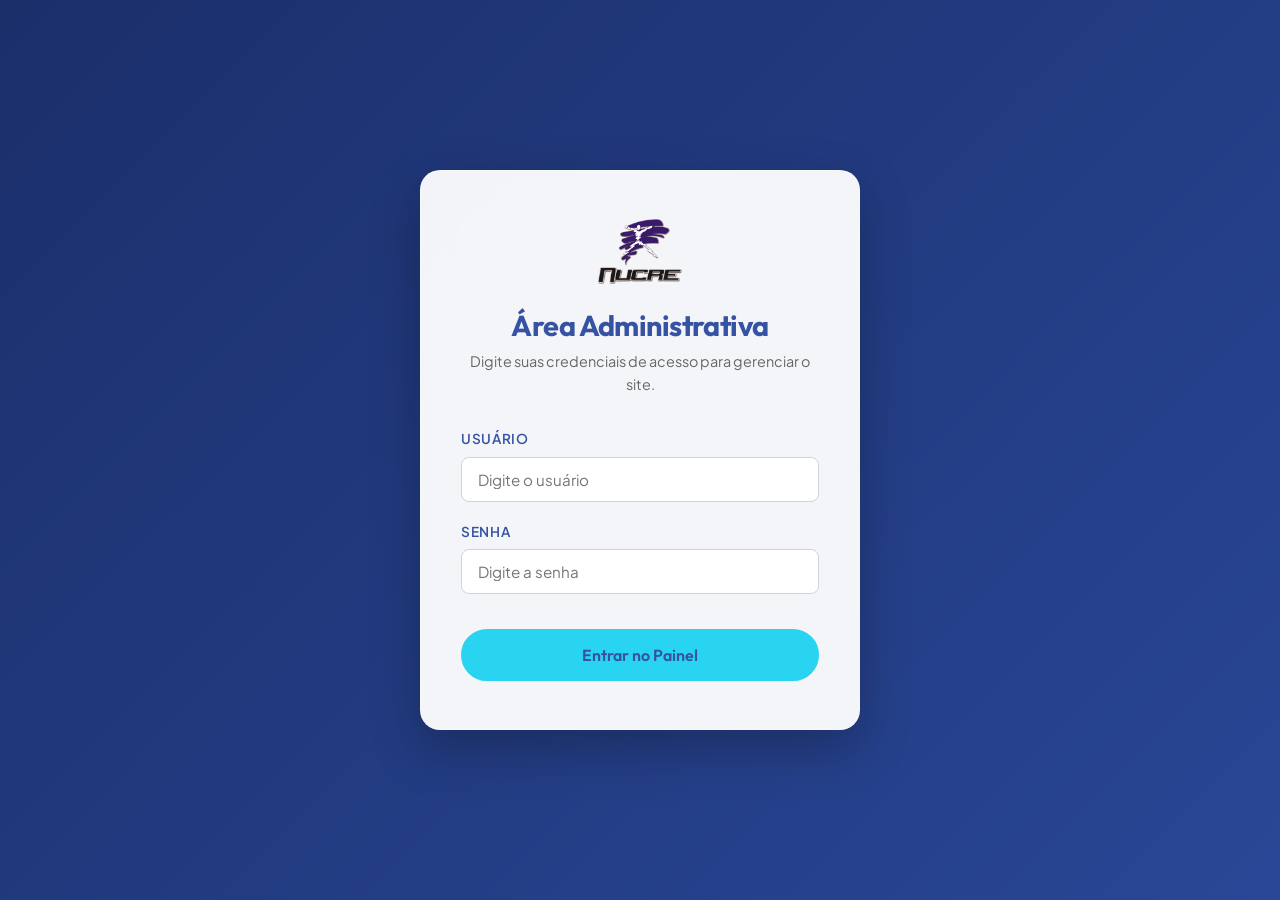
==== admin.html @ 92815110 "feat: implement admin CMS dashboard and refine hero and feature section layouts" ====
<!DOCTYPE html>
<html lang="pt-BR">
<head>
    <meta charset="UTF-8">
    <meta name="viewport" content="width=device-width, initial-scale=1.0">
    <title>Painel Administrativo Pro | Nucre CMS</title>
    <link rel="preconnect" href="https://fonts.googleapis.com">
    <link rel="preconnect" href="https://fonts.gstatic.com" crossorigin>
    <link href="https://fonts.googleapis.com/css2?family=Outfit:wght@300;400;500;600;700&family=Plus+Jakarta+Sans:ital,wght@0,300;0,400;0,500;0,600;1,400&display=swap" rel="stylesheet">
    <link rel="stylesheet" href="main.css">
</head>
<body class="admin-body">

    <!-- Tela de Login -->
    <div id="admin-login-screen" class="admin-login-wrapper">
        <div class="admin-login-card">
            <div class="admin-login-logo">
                <img src="assets/img/logo-nucre.png" alt="Nucre Fisioterapia">
            </div>
            <h2>Área Administrativa</h2>
            <p class="admin-login-sub">Digite suas credenciais de acesso para gerenciar o site.</p>
            
            <div id="login-error" class="admin-alert admin-alert-danger" style="display: none;">
                Usuário ou senha incorretos!
            </div>

            <form id="login-form">
                <div class="admin-form-group">
                    <label for="admin-user">Usuário</label>
                    <input type="text" id="admin-user" placeholder="Digite o usuário" required autocomplete="username">
                </div>
                <div class="admin-form-group">
                    <label for="admin-pass">Senha</label>
                    <input type="password" id="admin-pass" placeholder="Digite a senha" required autocomplete="current-password">
                </div>
                <button type="submit" class="btn btn-primary" style="width: 100%; padding: 14px; font-size: 1rem; margin-top: 1rem;">Entrar no Painel</button>
            </form>
        </div>
    </div>

    <!-- Painel Dashboard Admin Pro -->
    <div id="admin-dashboard-screen" class="admin-dashboard-wrapper" style="display: none;">
        
        <header class="admin-navbar">
            <div class="container admin-nav-container">
                <div class="admin-brand">
                    <img src="assets/img/logo-nucre.png" alt="Nucre CMS">
                    <span>Nucre CMS Pro</span>
                </div>

                <div class="admin-search-box">
                    <input type="text" id="admin-search-input" placeholder="🔍 Buscar campo (ex: Hero, Elton, WhatsApp)...">
                </div>

                <div class="admin-actions">
                    <button id="btn-toggle-preview" type="button" class="btn btn-outline" style="padding: 8px 16px; font-size: 0.85rem; border-color: var(--accent-cyan); color: var(--primary-blue);">👁️ Prévia ao Vivo</button>
                    <button id="btn-export-json" type="button" class="btn btn-outline" style="padding: 8px 16px; font-size: 0.85rem;" title="Baixar backup em arquivo JSON">📥 Backup JSON</button>
                    <label for="input-import-json" class="btn btn-outline" style="padding: 8px 16px; font-size: 0.85rem; cursor: pointer;" title="Restaurar backup de um arquivo JSON">📤 Carregar JSON</label>
                    <input type="file" id="input-import-json" accept=".json" style="display: none;">
                    <button id="btn-reset-default" type="button" class="btn btn-outline" style="padding: 8px 16px; font-size: 0.85rem; border-color: #ef4444; color: #ef4444;">Restaurar Padrão</button>
                    <button id="btn-logout" type="button" class="btn btn-primary" style="padding: 8px 16px; font-size: 0.85rem; background-color: var(--primary-blue); border-color: var(--primary-blue); color: white;">Sair</button>
                </div>
            </div>
        </header>

        <main class="container admin-main-content">
            
            <div class="admin-header-title">
                <div style="display: flex; justify-content: space-between; align-items: flex-end; flex-wrap: wrap; gap: 1rem;">
                    <div>
                        <h1>Gerenciador de Conteúdos Nucre</h1>
                        <p>Edite os textos, envie fotos do seu computador e visualize as alterações em tempo real.</p>
                    </div>
                    <div id="unsaved-badge" class="admin-unsaved-badge" style="display: none;">
                        ⚠️ <span>0</span> alterações pendentes de salvamento
                    </div>
                </div>
            </div>

            <!-- Abas por Página -->
            <div class="admin-tabs">
                <button type="button" class="admin-tab-btn active" data-tab="tab-home">Início (index.html)</button>
                <button type="button" class="admin-tab-btn" data-tab="tab-clinica">Nossa Clínica</button>
                <button type="button" class="admin-tab-btn" data-tab="tab-servicos">Serviços</button>
                <button type="button" class="admin-tab-btn" data-tab="tab-equipe">Equipe Nucre</button>
                <button type="button" class="admin-tab-btn" data-tab="tab-contato">Contato</button>
            </div>

            <!-- Split Layout: Formulários + Live Preview Panel -->
            <div class="admin-split-layout">
                
                <!-- Coluna de Edição -->
                <div class="admin-editor-col">
                    
                    <form id="cms-form">
                        
                        <!-- ABA 1: Início -->
                        <div id="tab-home" class="admin-tab-content active">
                            
                            <div class="admin-section-box">
                                <h3>Hero / Capa da Página Inicial</h3>
                                <div class="admin-form-group">
                                    <label>Título Principal (H1)</label>
                                    <input type="text" name="home_hero_title" data-path="home.hero.title">
                                    <span class="char-counter">0 caracteres</span>
                                </div>
                                <div class="admin-form-group">
                                    <label>Subtítulo em Destaque</label>
                                    <input type="text" name="home_hero_subtitle" data-path="home.hero.subtitle">
                                    <span class="char-counter">0 caracteres</span>
                                </div>
                                <div class="admin-form-group">
                                    <label>Texto Descritivo do Hero</label>
                                    <textarea name="home_hero_text" rows="3" data-path="home.hero.text"></textarea>
                                    <span class="char-counter">0 caracteres</span>
                                </div>
                                <div class="admin-form-row">
                                    <div class="admin-form-group">
                                        <label>Imagem 1 do Carrossel</label>
                                        <div class="admin-img-uploader-box">
                                            <input type="text" name="home_hero_img1" data-path="home.hero.img1" placeholder="URL ou envie arquivo">
                                            <input type="file" accept="image/*" class="admin-file-input" data-target="home_hero_img1">
                                            <div class="admin-img-preview-wrap"><img id="prev_home_hero_img1" src="" alt=""></div>
                                        </div>
                                    </div>
                                    <div class="admin-form-group">
                                        <label>Imagem 2 do Carrossel</label>
                                        <div class="admin-img-uploader-box">
                                            <input type="text" name="home_hero_img2" data-path="home.hero.img2" placeholder="URL ou envie arquivo">
                                            <input type="file" accept="image/*" class="admin-file-input" data-target="home_hero_img2">
                                            <div class="admin-img-preview-wrap"><img id="prev_home_hero_img2" src="" alt=""></div>
                                        </div>
                                    </div>
                                    <div class="admin-form-group">
                                        <label>Imagem 3 do Carrossel</label>
                                        <div class="admin-img-uploader-box">
                                            <input type="text" name="home_hero_img3" data-path="home.hero.img3" placeholder="URL ou envie arquivo">
                                            <input type="file" accept="image/*" class="admin-file-input" data-target="home_hero_img3">
                                            <div class="admin-img-preview-wrap"><img id="prev_home_hero_img3" src="" alt=""></div>
                                        </div>
                                    </div>
                                </div>
                            </div>

                            <div class="admin-section-box">
                                <h3>Nossos Pilares Sólidos (Diferenciais)</h3>
                                <div class="admin-form-group">
                                    <label>Título da Seção</label>
                                    <input type="text" name="home_pilares_title" data-path="home.pilares.title">
                                    <span class="char-counter">0 caracteres</span>
                                </div>
                                <div class="admin-form-group">
                                    <label>Subtítulo da Seção</label>
                                    <input type="text" name="home_pilares_subtitle" data-path="home.pilares.subtitle">
                                    <span class="char-counter">0 caracteres</span>
                                </div>

                                <div class="admin-pilar-card">
                                    <h4>Pilar 1</h4>
                                    <div class="admin-form-group">
                                        <label>Título do Pilar 1</label>
                                        <input type="text" name="home_pilar1_title" data-path="home.pilares.p1_title">
                                    </div>
                                    <div class="admin-form-group">
                                        <label>Descrição do Pilar 1</label>
                                        <textarea name="home_pilar1_text" rows="3" data-path="home.pilares.p1_text"></textarea>
                                    </div>
                                </div>

                                <div class="admin-pilar-card">
                                    <h4>Pilar 2</h4>
                                    <div class="admin-form-group">
                                        <label>Título do Pilar 2</label>
                                        <input type="text" name="home_pilar2_title" data-path="home.pilares.p2_title">
                                    </div>
                                    <div class="admin-form-group">
                                        <label>Descrição do Pilar 2</label>
                                        <textarea name="home_pilar2_text" rows="3" data-path="home.pilares.p2_text"></textarea>
                                    </div>
                                </div>

                                <div class="admin-pilar-card">
                                    <h4>Pilar 3</h4>
                                    <div class="admin-form-group">
                                        <label>Título do Pilar 3</label>
                                        <input type="text" name="home_pilar3_title" data-path="home.pilares.p3_title">
                                    </div>
                                    <div class="admin-form-group">
                                        <label>Descrição do Pilar 3</label>
                                        <textarea name="home_pilar3_text" rows="3" data-path="home.pilares.p3_text"></textarea>
                                    </div>
                                </div>
                            </div>

                            <div class="admin-section-box">
                                <h3>Depoimentos de Pacientes</h3>
                                <div class="admin-pilar-card">
                                    <h4>Depoimento 1</h4>
                                    <div class="admin-form-group"><label>Nome do Paciente</label><input type="text" data-path="home.feedbacks.f1_name"></div>
                                    <div class="admin-form-group"><label>Texto do Depoimento</label><textarea rows="3" data-path="home.feedbacks.f1_text"></textarea></div>
                                </div>
                                <div class="admin-pilar-card">
                                    <h4>Depoimento 2</h4>
                                    <div class="admin-form-group"><label>Nome do Paciente</label><input type="text" data-path="home.feedbacks.f2_name"></div>
                                    <div class="admin-form-group"><label>Texto do Depoimento</label><textarea rows="3" data-path="home.feedbacks.f2_text"></textarea></div>
                                </div>
                                <div class="admin-pilar-card">
                                    <h4>Depoimento 3</h4>
                                    <div class="admin-form-group"><label>Nome do Paciente</label><input type="text" data-path="home.feedbacks.f3_name"></div>
                                    <div class="admin-form-group"><label>Texto do Depoimento</label><textarea rows="3" data-path="home.feedbacks.f3_text"></textarea></div>
                                </div>
                            </div>

                            <div class="admin-section-box">
                                <h3>Estatísticas e Números da Clínica</h3>
                                <div class="admin-form-row">
                                    <div class="admin-form-group"><label>Número 1</label><input type="text" data-path="home.stats.s1_num"></div>
                                    <div class="admin-form-group"><label>Rótulo 1</label><input type="text" data-path="home.stats.s1_label"></div>
                                </div>
                                <div class="admin-form-row">
                                    <div class="admin-form-group"><label>Número 2</label><input type="text" data-path="home.stats.s2_num"></div>
                                    <div class="admin-form-group"><label>Rótulo 2</label><input type="text" data-path="home.stats.s2_label"></div>
                                </div>
                                <div class="admin-form-row">
                                    <div class="admin-form-group"><label>Número 3</label><input type="text" data-path="home.stats.s3_num"></div>
                                    <div class="admin-form-group"><label>Rótulo 3</label><input type="text" data-path="home.stats.s3_label"></div>
                                </div>
                                <div class="admin-form-row">
                                    <div class="admin-form-group"><label>Número 4</label><input type="text" data-path="home.stats.s4_num"></div>
                                    <div class="admin-form-group"><label>Rótulo 4</label><input type="text" data-path="home.stats.s4_label"></div>
                                </div>
                            </div>

                            <div class="admin-section-box">
                                <h3>Home Care (Atendimento Domiciliar)</h3>
                                <div class="admin-form-group">
                                    <label>Título da Seção</label>
                                    <input type="text" name="home_care_title" data-path="home.care.title">
                                </div>
                                <div class="admin-form-group">
                                    <label>Subtítulo</label>
                                    <input type="text" name="home_care_subtitle" data-path="home.care.subtitle">
                                </div>
                                <div class="admin-form-group">
                                    <label>Texto Informativo</label>
                                    <textarea name="home_care_text" rows="3" data-path="home.care.text"></textarea>
                                </div>
                                <div class="admin-form-group">
                                    <label>Imagem Lateral</label>
                                    <div class="admin-img-uploader-box">
                                        <input type="text" name="home_care_img" data-path="home.care.img" placeholder="URL ou envie foto">
                                        <input type="file" accept="image/*" class="admin-file-input" data-target="home_care_img">
                                        <div class="admin-img-preview-wrap"><img id="prev_home_care_img" src="" alt=""></div>
                                    </div>
                                </div>
                            </div>
                        </div>

                        <!-- ABA 2: Nossa Clínica -->
                        <div id="tab-clinica" class="admin-tab-content">
                            <div class="admin-section-box">
                                <h3>Capa Nossa Clínica</h3>
                                <div class="admin-form-group">
                                    <label>Título da Página (H1)</label>
                                    <input type="text" name="clinica_hero_title" data-path="clinica.hero.title">
                                </div>
                                <div class="admin-form-group">
                                    <label>Subtítulo</label>
                                    <input type="text" name="clinica_hero_subtitle" data-path="clinica.hero.subtitle">
                                </div>
                                <div class="admin-form-group">
                                    <label>Texto Institucional</label>
                                    <textarea name="clinica_hero_text" rows="4" data-path="clinica.hero.text"></textarea>
                                </div>
                                <div class="admin-form-group">
                                    <label>Imagem da Clínica</label>
                                    <div class="admin-img-uploader-box">
                                        <input type="text" name="clinica_hero_img" data-path="clinica.hero.img" placeholder="URL ou envie foto">
                                        <input type="file" accept="image/*" class="admin-file-input" data-target="clinica_hero_img">
                                        <div class="admin-img-preview-wrap"><img id="prev_clinica_hero_img" src="" alt=""></div>
                                    </div>
                                </div>
                            </div>

                            <div class="admin-section-box">
                                <h3>Estrutura e Histórico</h3>
                                <div class="admin-form-group">
                                    <label>Título da Seção</label>
                                    <input type="text" name="clinica_stats_title" data-path="clinica.stats.title">
                                </div>
                                <div class="admin-form-group">
                                    <label>Subtítulo / Slogan</label>
                                    <input type="text" name="clinica_stats_subtitle" data-path="clinica.stats.subtitle">
                                </div>
                            </div>
                        </div>

                        <!-- ABA 3: Serviços -->
                        <div id="tab-servicos" class="admin-tab-content">
                            <div class="admin-section-box">
                                <h3>Cards de Destaque da Página Inicial</h3>
                                
                                <div class="admin-pilar-card">
                                    <h4>1. Reabilitação de Lesões Esportivas (Card Destaque 1)</h4>
                                    <div class="admin-form-group">
                                        <label>Título do Card</label>
                                        <input type="text" name="srv_esp1_title" data-path="services.esp1.title">
                                    </div>
                                    <div class="admin-form-group">
                                        <label>Descrição Curta do Card</label>
                                        <textarea name="srv_esp1_desc" rows="3" data-path="services.esp1.desc"></textarea>
                                    </div>
                                    <div class="admin-form-group">
                                        <label>Imagem de Fundo</label>
                                        <div class="admin-img-uploader-box">
                                            <input type="text" name="srv_esp1_img" data-path="services.esp1.img" placeholder="URL ou envie foto">
                                            <input type="file" accept="image/*" class="admin-file-input" data-target="srv_esp1_img">
                                            <div class="admin-img-preview-wrap"><img id="prev_srv_esp1_img" src="" alt=""></div>
                                        </div>
                                    </div>
                                </div>

                                <div class="admin-pilar-card">
                                    <h4>2. Pós-Operatórios Complexos (Card Destaque 2)</h4>
                                    <div class="admin-form-group">
                                        <label>Título do Card</label>
                                        <input type="text" name="srv_esp2_title" data-path="services.esp2.title">
                                    </div>
                                    <div class="admin-form-group">
                                        <label>Descrição Curta do Card</label>
                                        <textarea name="srv_esp2_desc" rows="3" data-path="services.esp2.desc"></textarea>
                                    </div>
                                    <div class="admin-form-group">
                                        <label>Imagem de Fundo</label>
                                        <div class="admin-img-uploader-box">
                                            <input type="text" name="srv_esp2_img" data-path="services.esp2.img" placeholder="URL ou envie foto">
                                            <input type="file" accept="image/*" class="admin-file-input" data-target="srv_esp2_img">
                                            <div class="admin-img-preview-wrap"><img id="prev_srv_esp2_img" src="" alt=""></div>
                                        </div>
                                    </div>
                                </div>

                                <div class="admin-pilar-card">
                                    <h4>3. Longevidade e Qualidade de Vida (Card Destaque 3)</h4>
                                    <div class="admin-form-group">
                                        <label>Título do Card</label>
                                        <input type="text" name="srv_esp3_title" data-path="services.esp3.title">
                                    </div>
                                    <div class="admin-form-group">
                                        <label>Descrição Curta do Card</label>
                                        <textarea name="srv_esp3_desc" rows="3" data-path="services.esp3.desc"></textarea>
                                    </div>
                                    <div class="admin-form-group">
                                        <label>Imagem de Fundo</label>
                                        <div class="admin-img-uploader-box">
                                            <input type="text" name="srv_esp3_img" data-path="services.esp3.img" placeholder="URL ou envie foto">
                                            <input type="file" accept="image/*" class="admin-file-input" data-target="srv_esp3_img">
                                            <div class="admin-img-preview-wrap"><img id="prev_srv_esp3_img" src="" alt=""></div>
                                        </div>
                                    </div>
                                </div>
                            </div>

                            <div class="admin-section-box">
                                <h3>Edição Completa dos 16 Serviços e Modais Internos</h3>
                                <p style="font-size: 0.9rem; color: var(--text-gray); margin-bottom: 1.5rem;">Clique no serviço para expandir e editar os textos, imagem, 4 benefícios e perguntas frequentes (FAQs).</p>

                                <div class="admin-accordion">
                                    <!-- Servicio 1: Lesões Esportivas -->
                                    <details class="admin-acc-item">
                                        <summary>🏃 1. Reabilitação de Lesões Esportivas</summary>
                                        <div class="admin-acc-content">
                                            <div class="admin-form-group"><label>Título Completo</label><input type="text" data-path="servicesDetails.fisioterapia-esportiva.title"></div>
                                            <div class="admin-form-group"><label>Descrição Completa</label><textarea rows="4" data-path="servicesDetails.fisioterapia-esportiva.description"></textarea></div>
                                            <div class="admin-form-group"><label>Imagem do Serviço</label><input type="text" data-path="servicesDetails.fisioterapia-esportiva.image"></div>
                                            <div class="admin-form-group"><label>Benefício 1</label><input type="text" data-path="servicesDetails.fisioterapia-esportiva.benefits.0"></div>
                                            <div class="admin-form-group"><label>Benefício 2</label><input type="text" data-path="servicesDetails.fisioterapia-esportiva.benefits.1"></div>
                                            <div class="admin-form-group"><label>Benefício 3</label><input type="text" data-path="servicesDetails.fisioterapia-esportiva.benefits.2"></div>
                                            <div class="admin-form-group"><label>Benefício 4</label><input type="text" data-path="servicesDetails.fisioterapia-esportiva.benefits.3"></div>
                                            <div class="admin-form-group"><label>FAQ 1 - Pergunta</label><input type="text" data-path="servicesDetails.fisioterapia-esportiva.faqs.0.q"></div>
                                            <div class="admin-form-group"><label>FAQ 1 - Resposta</label><textarea rows="2" data-path="servicesDetails.fisioterapia-esportiva.faqs.0.a"></textarea></div>
                                        </div>
                                    </details>

                                    <!-- Servicio 2: Osteopatia -->
                                    <details class="admin-acc-item">
                                        <summary>🦴 2. Osteopatia</summary>
                                        <div class="admin-acc-content">
                                            <div class="admin-form-group"><label>Título Completo</label><input type="text" data-path="servicesDetails.osteopatia.title"></div>
                                            <div class="admin-form-group"><label>Descrição Completa</label><textarea rows="4" data-path="servicesDetails.osteopatia.description"></textarea></div>
                                            <div class="admin-form-group"><label>Imagem do Serviço</label><input type="text" data-path="servicesDetails.osteopatia.image"></div>
                                            <div class="admin-form-group"><label>Benefício 1</label><input type="text" data-path="servicesDetails.osteopatia.benefits.0"></div>
                                            <div class="admin-form-group"><label>Benefício 2</label><input type="text" data-path="servicesDetails.osteopatia.benefits.1"></div>
                                            <div class="admin-form-group"><label>Benefício 3</label><input type="text" data-path="servicesDetails.osteopatia.benefits.2"></div>
                                            <div class="admin-form-group"><label>Benefício 4</label><input type="text" data-path="servicesDetails.osteopatia.benefits.3"></div>
                                            <div class="admin-form-group"><label>FAQ 1 - Pergunta</label><input type="text" data-path="servicesDetails.osteopatia.faqs.0.q"></div>
                                            <div class="admin-form-group"><label>FAQ 1 - Resposta</label><textarea rows="2" data-path="servicesDetails.osteopatia.faqs.0.a"></textarea></div>
                                        </div>
                                    </details>

                                    <!-- Servicio 3: Dry Needling -->
                                    <details class="admin-acc-item">
                                        <summary>🪡 3. Dry Needling (Agulhamento a Seco)</summary>
                                        <div class="admin-acc-content">
                                            <div class="admin-form-group"><label>Título Completo</label><input type="text" data-path="servicesDetails.dry-needling.title"></div>
                                            <div class="admin-form-group"><label>Descrição Completa</label><textarea rows="4" data-path="servicesDetails.dry-needling.description"></textarea></div>
                                            <div class="admin-form-group"><label>Imagem do Serviço</label><input type="text" data-path="servicesDetails.dry-needling.image"></div>
                                        </div>
                                    </details>

                                    <!-- Servicio 4: Recovery -->
                                    <details class="admin-acc-item">
                                        <summary>🦵 4. Recovery com Botas Pneumáticas</summary>
                                        <div class="admin-acc-content">
                                            <div class="admin-form-group"><label>Título Completo</label><input type="text" data-path="servicesDetails.recovery.title"></div>
                                            <div class="admin-form-group"><label>Descrição Completa</label><textarea rows="4" data-path="servicesDetails.recovery.description"></textarea></div>
                                            <div class="admin-form-group"><label>Imagem do Serviço</label><input type="text" data-path="servicesDetails.recovery.image"></div>
                                        </div>
                                    </details>

                                    <!-- Servicio 5: Ozonioterapia -->
                                    <details class="admin-acc-item">
                                        <summary>💨 5. Ozonioterapia</summary>
                                        <div class="admin-acc-content">
                                            <div class="admin-form-group"><label>Título Completo</label><input type="text" data-path="servicesDetails.ozonioterapia.title"></div>
                                            <div class="admin-form-group"><label>Descrição Completa</label><textarea rows="4" data-path="servicesDetails.ozonioterapia.description"></textarea></div>
                                            <div class="admin-form-group"><label>Imagem do Serviço</label><input type="text" data-path="servicesDetails.ozonioterapia.image"></div>
                                        </div>
                                    </details>

                                    <!-- Servicio 6: Ventosaterapia -->
                                    <details class="admin-acc-item">
                                        <summary>🔴 6. Ventosaterapia</summary>
                                        <div class="admin-acc-content">
                                            <div class="admin-form-group"><label>Título Completo</label><input type="text" data-path="servicesDetails.ventosaterapia.title"></div>
                                            <div class="admin-form-group"><label>Descrição Completa</label><textarea rows="4" data-path="servicesDetails.ventosaterapia.description"></textarea></div>
                                        </div>
                                    </details>

                                    <!-- Servicio 7: Miofibrólise Percutânea -->
                                    <details class="admin-acc-item">
                                        <summary>🩺 7. Miofibrólise Percutânea</summary>
                                        <div class="admin-acc-content">
                                            <div class="admin-form-group"><label>Título Completo</label><input type="text" data-path="servicesDetails.miofibrolise-percutanea.title"></div>
                                            <div class="admin-form-group"><label>Descrição Completa</label><textarea rows="4" data-path="servicesDetails.miofibrolise-percutanea.description"></textarea></div>
                                        </div>
                                    </details>

                                    <!-- Servicio 8: Terapias Manuais -->
                                    <details class="admin-acc-item">
                                        <summary>🖐️ 8. Terapias Manuais</summary>
                                        <div class="admin-acc-content">
                                            <div class="admin-form-group"><label>Título Completo</label><input type="text" data-path="servicesDetails.terapias-manuais.title"></div>
                                            <div class="admin-form-group"><label>Descrição Completa</label><textarea rows="4" data-path="servicesDetails.terapias-manuais.description"></textarea></div>
                                        </div>
                                    </details>

                                    <!-- Servicio 9: Maitland -->
                                    <details class="admin-acc-item">
                                        <summary>📐 9. Método Maitland</summary>
                                        <div class="admin-acc-content">
                                            <div class="admin-form-group"><label>Título Completo</label><input type="text" data-path="servicesDetails.maitland.title"></div>
                                            <div class="admin-form-group"><label>Descrição Completa</label><textarea rows="4" data-path="servicesDetails.maitland.description"></textarea></div>
                                        </div>
                                    </details>

                                    <!-- Servicio 10: Mulligan -->
                                    <details class="admin-acc-item">
                                        <summary>⚙️ 10. Método Mulligan</summary>
                                        <div class="admin-acc-content">
                                            <div class="admin-form-group"><label>Título Completo</label><input type="text" data-path="servicesDetails.mulligan.title"></div>
                                            <div class="admin-form-group"><label>Descrição Completa</label><textarea rows="4" data-path="servicesDetails.mulligan.description"></textarea></div>
                                        </div>
                                    </details>

                                    <!-- Servicio 11: Kabat -->
                                    <details class="admin-acc-item">
                                        <summary>🧘 11. Método Kabat</summary>
                                        <div class="admin-acc-content">
                                            <div class="admin-form-group"><label>Título Completo</label><input type="text" data-path="servicesDetails.kabat.title"></div>
                                            <div class="admin-form-group"><label>Descrição Completa</label><textarea rows="4" data-path="servicesDetails.kabat.description"></textarea></div>
                                        </div>
                                    </details>

                                    <!-- Servicio 12: Liberações Miofasciais -->
                                    <details class="admin-acc-item">
                                        <summary>✨ 12. Liberações Miofasciais</summary>
                                        <div class="admin-acc-content">
                                            <div class="admin-form-group"><label>Título Completo</label><input type="text" data-path="servicesDetails.liberacoes-miofasciais.title"></div>
                                            <div class="admin-form-group"><label>Descrição Completa</label><textarea rows="4" data-path="servicesDetails.liberacoes-miofasciais.description"></textarea></div>
                                        </div>
                                    </details>
                                </div>
                            </div>
                        </div>

                        <!-- ABA 4: Equipe Nucre (5 Fisioterapeutas) -->
                        <div id="tab-equipe" class="admin-tab-content">
                            <div class="admin-section-box">
                                <h3>Cabeçalho da Seção de Equipe</h3>
                                <div class="admin-form-group">
                                    <label>Título da Seção</label>
                                    <input type="text" name="team_header_title" data-path="team.header.title">
                                </div>
                                <div class="admin-form-group">
                                    <label>Descrição da Seção</label>
                                    <textarea name="team_header_desc" rows="2" data-path="team.header.desc"></textarea>
                                </div>
                            </div>

                            <div class="admin-section-box">
                                <h3>Corpo Clínico</h3>

                                <div class="admin-pilar-card">
                                    <h4>1. Elton Pirani (Sócio Proprietário)</h4>
                                    <div class="admin-form-group">
                                        <label>Cargo / Qualificação</label>
                                        <input type="text" name="team_elton_role" data-path="team.elton.role">
                                    </div>
                                    <div class="admin-form-group">
                                        <label>Biografia</label>
                                        <textarea name="team_elton_bio" rows="3" data-path="team.elton.bio"></textarea>
                                    </div>
                                    <div class="admin-form-group">
                                        <label>Foto de Perfil</label>
                                        <div class="admin-img-uploader-box">
                                            <input type="text" name="team_elton_img" data-path="team.elton.img" placeholder="URL ou envie foto">
                                            <input type="file" accept="image/*" class="admin-file-input" data-target="team_elton_img">
                                            <div class="admin-img-preview-wrap"><img id="prev_team_elton_img" src="" alt=""></div>
                                        </div>
                                    </div>
                                </div>

                                <div class="admin-pilar-card">
                                    <h4>2. Ricardo Vinicius (Sócio Proprietário)</h4>
                                    <div class="admin-form-group">
                                        <label>Cargo / Qualificação</label>
                                        <input type="text" name="team_ricardo_role" data-path="team.ricardo.role">
                                    </div>
                                    <div class="admin-form-group">
                                        <label>Biografia</label>
                                        <textarea name="team_ricardo_bio" rows="3" data-path="team.ricardo.bio"></textarea>
                                    </div>
                                    <div class="admin-form-group">
                                        <label>Foto de Perfil</label>
                                        <div class="admin-img-uploader-box">
                                            <input type="text" name="team_ricardo_img" data-path="team.ricardo.img" placeholder="URL ou envie foto">
                                            <input type="file" accept="image/*" class="admin-file-input" data-target="team_ricardo_img">
                                            <div class="admin-img-preview-wrap"><img id="prev_team_ricardo_img" src="" alt=""></div>
                                        </div>
                                    </div>
                                </div>

                                <div class="admin-pilar-card">
                                    <h4>3. André Pantalena</h4>
                                    <div class="admin-form-group">
                                        <label>Cargo / Qualificação</label>
                                        <input type="text" name="team_andre_role" data-path="team.andre.role">
                                    </div>
                                    <div class="admin-form-group">
                                        <label>Biografia</label>
                                        <textarea name="team_andre_bio" rows="3" data-path="team.andre.bio"></textarea>
                                    </div>
                                    <div class="admin-form-group">
                                        <label>Foto de Perfil</label>
                                        <div class="admin-img-uploader-box">
                                            <input type="text" name="team_andre_img" data-path="team.andre.img" placeholder="URL ou envie foto">
                                            <input type="file" accept="image/*" class="admin-file-input" data-target="team_andre_img">
                                            <div class="admin-img-preview-wrap"><img id="prev_team_andre_img" src="" alt=""></div>
                                        </div>
                                    </div>
                                </div>

                                <div class="admin-pilar-card">
                                    <h4>4. Fábio Fernandes</h4>
                                    <div class="admin-form-group">
                                        <label>Cargo / Qualificação</label>
                                        <input type="text" name="team_fabio_role" data-path="team.fabio.role">
                                    </div>
                                    <div class="admin-form-group">
                                        <label>Biografia</label>
                                        <textarea name="team_fabio_bio" rows="3" data-path="team.fabio.bio"></textarea>
                                    </div>
                                    <div class="admin-form-group">
                                        <label>Foto de Perfil</label>
                                        <div class="admin-img-uploader-box">
                                            <input type="text" name="team_fabio_img" data-path="team.fabio.img" placeholder="URL ou envie foto">
                                            <input type="file" accept="image/*" class="admin-file-input" data-target="team_fabio_img">
                                            <div class="admin-img-preview-wrap"><img id="prev_team_fabio_img" src="" alt=""></div>
                                        </div>
                                    </div>
                                </div>

                                <div class="admin-pilar-card">
                                    <h4>5. Joice Santos</h4>
                                    <div class="admin-form-group">
                                        <label>Cargo / Qualificação</label>
                                        <input type="text" name="team_joice_role" data-path="team.joice.role">
                                    </div>
                                    <div class="admin-form-group">
                                        <label>Biografia</label>
                                        <textarea name="team_joice_bio" rows="3" data-path="team.joice.bio"></textarea>
                                    </div>
                                    <div class="admin-form-group">
                                        <label>Foto de Perfil</label>
                                        <div class="admin-img-uploader-box">
                                            <input type="text" name="team_joice_img" data-path="team.joice.img" placeholder="URL ou envie foto">
                                            <input type="file" accept="image/*" class="admin-file-input" data-target="team_joice_img">
                                            <div class="admin-img-preview-wrap"><img id="prev_team_joice_img" src="" alt=""></div>
                                        </div>
                                    </div>
                                </div>

                            </div>
                        </div>

                        <!-- ABA 5: Contato -->
                        <div id="tab-contato" class="admin-tab-content">
                            <div class="admin-section-box">
                                <h3>Informações de Contato</h3>
                                <div class="admin-form-group">
                                    <label>Título da Página de Contato</label>
                                    <input type="text" name="contact_title" data-path="contact.title">
                                </div>
                                <div class="admin-form-group">
                                    <label>Subtítulo da Página</label>
                                    <input type="text" name="contact_subtitle" data-path="contact.subtitle">
                                </div>
                                <div class="admin-form-group">
                                    <label>Link / Telefone do WhatsApp (ex: 5511973165620)</label>
                                    <input type="text" name="contact_whatsapp" data-path="contact.whatsapp">
                                </div>
                                <div class="admin-form-group">
                                    <label>Endereço Completo</label>
                                    <input type="text" name="contact_address" data-path="contact.address">
                                </div>
                                <div class="admin-form-group">
                                    <label>E-mail de Contato</label>
                                    <input type="email" name="contact_email" data-path="contact.email">
                                </div>
                                <div class="admin-form-group">
                                    <label>Telefone Fixo</label>
                                    <input type="text" name="contact_phone" data-path="contact.phone">
                                </div>
                            </div>
                        </div>

                        <!-- Barra Flutuante de Salvamento -->
                        <div class="admin-sticky-bar">
                            <div class="container admin-sticky-container">
                                <span id="save-status-text">Pronto para publicar? Clique em salvar.</span>
                                <button type="submit" class="btn btn-primary" style="padding: 12px 30px; font-size: 1rem;">💾 Salvar Alterações no Site</button>
                            </div>
                        </div>

                    </form>

                </div>

                <!-- Coluna de Live Preview (iFrame do Site Real) -->
                <div id="admin-preview-col" class="admin-preview-col">
                    <div class="admin-preview-card">
                        <div class="admin-preview-header">
                            <div class="admin-preview-controls">
                                <button type="button" class="admin-device-btn active" data-device="desktop">🖥️ Desktop</button>
                                <button type="button" class="admin-device-btn" data-device="mobile">📱 Mobile</button>
                            </div>
                            <div class="admin-preview-actions">
                                <a id="btn-open-live-page" href="index.html" target="_blank" class="admin-link-btn" title="Abrir página atual em uma nova aba">🔗 Abrir Página</a>
                            </div>
                        </div>
                        <div class="admin-iframe-wrapper desktop-view" id="iframe-wrapper">
                            <iframe id="cms-live-iframe" src="index.html" title="Prévia do Site ao Vivo"></iframe>
                        </div>
                    </div>
                </div>

            </div>

        </main>
    </div>

    <!-- Toast Notification -->
    <div id="admin-toast" class="admin-toast">Conteúdos atualizados com sucesso!</div>

    <script src="admin.js"></script>
</body>
</html>
---- main.css ----
/* =========================================
   Variáveis CSS e Reset
   ========================================= */
:root {
    --primary-blue: #3652a3;
    --accent-cyan: #29d4f0;
    --bg-light: #faf8f7;
    --text-dark: #1a1a1a;
    --text-gray: #666666;
    --text-light: #ffffff;
    
    --font-headings: 'Outfit', sans-serif;
    --font-body: 'Plus Jakarta Sans', sans-serif;

    --border-radius-lg: 60px;
    --border-radius-md: 20px;
    --border-radius-sm: 8px;
    
    /* Glassmorphism Variables */
    --glass-bg-light: rgba(255, 255, 255, 0.7);
    --glass-border-light: rgba(255, 255, 255, 0.5);
    --glass-bg-dark: rgba(255, 255, 255, 0.05);
    --glass-border-dark: rgba(255, 255, 255, 0.1);
    
    --transition: all 0.3s ease-in-out;
}

* {
    margin: 0;
    padding: 0;
    box-sizing: border-box;
}

body {
    font-family: var(--font-body);
    color: var(--text-dark);
    background-color: var(--bg-light); /* Fundo sutilmente escurecido para destacar o glass */
    line-height: 1.6;
    overflow-x: hidden;
    padding-top: 90px;
}

h1, h2, h3, h4 {
    font-family: var(--font-headings);
    color: var(--text-dark);
    line-height: 1.2;
    letter-spacing: -0.02em;
}

a {
    text-decoration: none;
    color: inherit;
    transition: var(--transition);
}

ul { list-style: none; }
img { max-width: 100%; display: block; object-fit: cover; }

.container {
    width: 100%;
    max-width: 1200px;
    margin: 0 auto;
    padding: 0 2rem;
}

/* =========================================
   Animações On-load (Apenas Hero)
   ========================================= */
@keyframes fadeInUp {
    from { opacity: 0; transform: translateY(40px); }
    to { opacity: 1; transform: translateY(0); }
}

.animate-up {
    animation: fadeInUp 0.8s cubic-bezier(0.2, 0.8, 0.2, 1) forwards;
    opacity: 0;
}

/* =========================================
   Animações On-scroll (Intersection Observer)
   ========================================= */
.reveal {
    opacity: 0;
    transform: translateY(40px);
    transition: all 0.8s cubic-bezier(0.2, 0.8, 0.2, 1);
}

.reveal.active {
    opacity: 1;
    transform: translateY(0);
}

.delay-1 { transition-delay: 0.15s; animation-delay: 0.15s; }
.delay-2 { transition-delay: 0.3s; animation-delay: 0.3s; }
.delay-3 { transition-delay: 0.45s; animation-delay: 0.45s; }

/* =========================================
   Header / Navbar (Liquid Glass)
   ========================================= */
.main-header {
    position: fixed;
    top: 0;
    left: 0;
    width: 100%;
    /* Glassmorphism */
    background-color: var(--glass-bg-light);
    backdrop-filter: blur(16px) saturate(180%);
    -webkit-backdrop-filter: blur(16px) saturate(180%);
    border-bottom: 1px solid var(--glass-border-light);
    box-shadow: 0 4px 30px rgba(0, 0, 0, 0.05);
    z-index: 1000;
    height: 90px;
    display: flex;
    align-items: center;
    transition: transform 0.3s ease-in-out, background-color 0.3s ease;
}

.main-header.header-hidden {
    transform: translateY(-100%);
}

.navbar {
    display: flex;
    justify-content: space-between;
    align-items: center;
    width: 100%;
}

.logo {
    font-family: var(--font-headings);
    font-size: 2rem;
    font-weight: 700;
    color: var(--text-dark);
    display: flex;
    align-items: center;
    gap: 5px;
}

.logo img {
    max-height: 70px;
    width: auto;
    object-fit: contain;
    transition: max-height 0.3s ease;
}

.logo span {
    color: var(--accent-cyan);
    font-size: 2.2rem;
    line-height: 1;
}

.nav-links {
    display: flex;
    gap: 2rem;
    align-items: center;
}

.nav-links a {
    font-weight: 500;
    font-size: 0.95rem;
    color: var(--text-dark);
}

.nav-links a:hover { color: var(--accent-cyan); }

/* Mobile Menu Toggle */
.mobile-menu-toggle {
    display: none;
    flex-direction: column;
    justify-content: space-between;
    width: 30px;
    height: 20px;
    background: transparent;
    border: none;
    cursor: pointer;
    z-index: 1001;
}

.mobile-menu-toggle span {
    width: 100%;
    height: 3px;
    background-color: var(--primary-blue);
    border-radius: 3px;
    transition: var(--transition);
}

/* Dropdown Menu */
.dropdown {
    position: relative;
}

.dropdown-menu {
    position: absolute;
    top: 100%;
    left: 50%;
    transform: translateX(-50%) translateY(15px);
    background-color: rgba(255, 255, 255, 0.95);
    backdrop-filter: blur(16px);
    min-width: 260px;
    box-shadow: 0 10px 40px rgba(0,0,0,0.1);
    border-radius: var(--border-radius-sm);
    padding: 1rem 0;
    opacity: 0;
    visibility: hidden;
    transition: var(--transition);
    z-index: 1000;
    display: flex;
    flex-direction: column;
}

.dropdown:hover .dropdown-menu {
    opacity: 1;
    visibility: visible;
    transform: translateX(-50%) translateY(0);
}

.dropdown-menu a {
    padding: 12px 1.5rem;
    display: block;
    font-size: 0.95rem;
}

.dropdown-menu a:hover {
    background-color: rgba(41, 212, 240, 0.1);
    color: var(--primary-blue);
}

/* =========================================
   Botões Modernos
   ========================================= */
.btn {
    display: inline-block;
    padding: 12px 28px;
    border-radius: 50px;
    font-family: var(--font-headings);
    font-weight: 600;
    font-size: 0.95rem;
    cursor: pointer;
    transition: var(--transition);
    text-align: center;
}

.btn-primary {
    background-color: var(--accent-cyan);
    color: var(--primary-blue);
    border: 2px solid var(--accent-cyan);
}

.btn-primary:hover {
    background-color: #1ebbd5;
    border-color: #1ebbd5;
    transform: translateY(-3px);
    box-shadow: 0 10px 20px rgba(41, 212, 240, 0.3);
    color: var(--primary-blue) !important;
}

.btn-outline {
    background-color: transparent;
    color: var(--accent-cyan);
    border: 2px solid var(--accent-cyan);
}

.btn-outline:hover {
    background-color: var(--accent-cyan);
    color: var(--primary-blue) !important;
    transform: translateY(-3px);
    box-shadow: 0 10px 20px rgba(41, 212, 240, 0.2);
}

.text-link {
    color: var(--text-dark);
    border-bottom: 1px solid var(--text-dark);
    padding-bottom: 2px;
    font-weight: 500;
}

.text-link:hover {
    color: var(--accent-cyan);
    border-color: var(--accent-cyan);
}

/* =========================================
   Seção: Hero
   ========================================= */
.hero {
    padding: 5rem 0;
    background-color: transparent;
}

.hero .container {
    display: flex;
    align-items: center;
    gap: 3.5rem;
}

.hero-content {
    flex: 1.1;
    max-width: 600px;
}

.hero-content h1 {
    font-size: 3.2rem;
    margin-bottom: 1.2rem;
}

.hero-content p {
    color: var(--text-gray);
    margin-bottom: 2rem;
    font-size: 1.05rem;
    max-width: 580px;
}

.hero-buttons { display: flex; gap: 1rem; }

.hero-image {
    flex: 0.9;
    border-radius: var(--border-radius-md);
    overflow: hidden;
    box-shadow: 0 15px 35px rgba(0,0,0,0.06);
    position: relative;
    height: 480px;
}

.hero-slides-wrapper {
    position: relative;
    width: 100%;
    height: 100%;
}

.hero-slide {
    position: absolute;
    top: 0;
    left: 0;
    width: 100%;
    height: 100%;
    opacity: 0;
    z-index: 1;
    transition: opacity 1s ease-in-out;
    object-fit: cover;
}

.hero-slide.active {
    opacity: 1;
    z-index: 2;
}

/* Pontinhos de navegação do slider */
.hero-slider-dots {
    position: absolute;
    bottom: 20px;
    left: 50%;
    transform: translateX(-50%);
    display: flex;
    gap: 8px;
    z-index: 10;
}

.hero-slider-dots .dot {
    width: 10px;
    height: 10px;
    border-radius: 50%;
    background-color: rgba(255, 255, 255, 0.4);
    border: 1px solid rgba(0, 0, 0, 0.1);
    cursor: pointer;
    transition: var(--transition);
}

.hero-slider-dots .dot:hover {
    background-color: rgba(255, 255, 255, 0.8);
}

.hero-slider-dots .dot.active {
    background-color: var(--accent-cyan);
    transform: scale(1.2);
    box-shadow: 0 0 10px rgba(41, 212, 240, 0.6);
}

/* =========================================
   Seção: Logos Strip
   ========================================= */
.logo-strip {
    background-color: var(--primary-blue);
    padding: 3rem 0;
    overflow: hidden;
}

.logo-strip .marquee-wrapper {
    --marquee-gap: 4rem;
}

.logo-marquee-group {
    align-items: center;
    animation-duration: 30s;
}

.logo-item {
    height: 50px;
    width: auto;
    opacity: 0.7;
    filter: grayscale(100%);
    transition: var(--transition);
    cursor: pointer;
    object-fit: contain;
}

.logo-item:hover {
    opacity: 1;
}

/* =========================================
   Seção: Features
   ========================================= */
.features { padding: 5rem 0; position: relative; }

/* Decoração de fundo sutil para realçar o glassmorphism */
.features::before {
    content: '';
    position: absolute;
    top: 20%;
    left: 10%;
    width: 300px;
    height: 300px;
    background: radial-gradient(circle, var(--accent-cyan) 0%, transparent 70%);
    border-radius: 50%;
    opacity: 0.15;
    z-index: -1;
}

.features-header {
    display: flex;
    justify-content: space-between;
    align-items: flex-end;
    margin-bottom: 3.5rem;
    gap: 3rem;
}

.features-header h2 { font-size: 2.3rem; max-width: 520px; flex: 1; }
.features-header p { max-width: 480px; color: var(--text-gray); flex: 1; }

.features-grid {
    display: grid;
    grid-template-columns: repeat(3, 1fr);
    gap: 2rem;
}

.feature-item {
    padding: 2rem 1.5rem;
    border-radius: var(--border-radius-sm);
    transition: var(--transition);
    /* Light Glassmorphism */
    background: rgba(255, 255, 255, 0.6);
    backdrop-filter: blur(10px);
    -webkit-backdrop-filter: blur(10px);
    border: 1px solid rgba(255, 255, 255, 0.8);
    box-shadow: 0 8px 32px 0 rgba(31, 38, 135, 0.05);
}

.feature-item:hover {
    transform: translateY(-10px);
    background: rgba(255, 255, 255, 0.9);
    box-shadow: 0 15px 35px rgba(0,0,0,0.08);
}

.feature-icon {
    color: var(--accent-cyan);
    font-size: 2rem;
    margin-bottom: 1rem;
}

.feature-item h3 {
    font-family: var(--font-body);
    font-weight: 600;
    font-size: 1.1rem;
    margin-bottom: 0.5rem;
}

.feature-item p { font-size: 0.9rem; color: var(--text-gray); }

/* =========================================
   Seção: Services (Dark + Glass)
   ========================================= */
.services {
    background-color: var(--primary-blue);
    color: var(--text-light);
    padding: 8rem 0;
    text-align: center;
    position: relative;
    overflow: hidden;
}

/* Efeito de luz ao fundo para o glassmorphism escuro funcionar bem */
.services::before {
    content: '';
    position: absolute;
    top: -50px;
    right: -50px;
    width: 400px;
    height: 400px;
    background: radial-gradient(circle, var(--accent-cyan) 0%, transparent 70%);
    border-radius: 50%;
    opacity: 0.2;
}

.services h2 {
    color: var(--text-light);
    font-size: 2.5rem;
    margin-bottom: 4rem;
}

.services-grid {
    display: grid;
    grid-template-columns: repeat(3, 1fr);
    gap: 2rem;
    text-align: left;
    margin-bottom: 3rem;
    position: relative;
    z-index: 2;
}

.service-card {
    position: relative;
    border-radius: var(--border-radius-md);
    transition: var(--transition);
    border: none;
    box-shadow: 0 4px 30px rgba(0, 0, 0, 0.1);
    overflow: hidden;
    min-height: 420px;
    display: flex;
    flex-direction: column;
    justify-content: flex-end;
    background-size: cover;
    background-position: center;
    text-align: left;
}

.service-card:hover {
    transform: translateY(-8px);
    box-shadow: 0 15px 35px rgba(0, 0, 0, 0.2);
}

.service-card-overlay {
    position: absolute;
    top: 0;
    left: 0;
    width: 100%;
    height: 100%;
    background: linear-gradient(to top, rgba(15, 23, 42, 0.95) 0%, rgba(15, 23, 42, 0.7) 50%, transparent 100%);
    z-index: 1;
}

.service-card-content {
    position: relative;
    z-index: 2;
    padding: 2.5rem;
}

.service-card h3 {
    color: var(--accent-cyan);
    font-family: var(--font-body);
    font-size: 1.4rem;
    font-weight: 600;
    margin-bottom: 0.8rem;
}

.service-card p {
    color: #e2e8f0;
    font-size: 0.95rem;
    margin-bottom: 0;
    line-height: 1.6;
    padding-right: 4.5rem; /* Evita que o texto sobreponha o botão redondo no canto */
}

/* Botão Redondo (Card Arrow) */
.card-arrow-btn {
    position: absolute;
    bottom: 2.5rem;
    right: 2.5rem;
    width: 50px;
    height: 50px;
    background-color: var(--accent-cyan);
    color: var(--primary-blue);
    border-radius: 50%;
    display: flex;
    align-items: center;
    justify-content: center;
    text-decoration: none;
    z-index: 3;
    transition: all 0.3s cubic-bezier(0.25, 1, 0.5, 1);
    box-shadow: 0 4px 15px rgba(0, 0, 0, 0.2);
}

.card-arrow-btn:hover {
    background-color: white;
    transform: scale(1.1) translateX(4px);
    box-shadow: 0 8px 25px rgba(255, 255, 255, 0.4);
}

.card-arrow-btn:active {
    transform: scale(0.95);
    box-shadow: 0 2px 10px rgba(255, 255, 255, 0.2);
}

.card-arrow-btn svg {
    width: 24px;
    height: 24px;
    transition: transform 0.3s ease;
}

.card-arrow-btn:hover svg {
    transform: translateX(3px);
}

/* =========================================
   Seção: Detalhes do Serviço (Interno)
   ========================================= */
.benefits-list {
    display: flex;
    flex-direction: column;
    gap: 1.2rem;
}

.benefits-list li {
    display: flex;
    align-items: center;
    gap: 1rem;
    font-size: 1.05rem;
    color: var(--text-dark);
    padding: 15px;
    background-color: var(--bg-light);
    border-radius: var(--border-radius-sm);
}

.benefits-list li::before {
    content: '✓';
    color: white;
    background-color: var(--accent-cyan);
    width: 24px;
    height: 24px;
    display: flex;
    align-items: center;
    justify-content: center;
    border-radius: 50%;
    font-size: 0.8rem;
    font-weight: bold;
    flex-shrink: 0;
}

.faq-item {
    border-bottom: 1px solid #eaeaea;
    padding: 1.5rem 0;
}

.faq-question {
    display: flex;
    justify-content: space-between;
    align-items: center;
    cursor: pointer;
    font-family: var(--font-headings);
    font-weight: 600;
    font-size: 1.15rem;
    color: var(--primary-blue);
    transition: var(--transition);
}

.faq-question:hover { color: var(--accent-cyan); }

.faq-icon {
    font-size: 1.5rem;
    color: var(--accent-cyan);
    font-weight: 300;
    transition: transform 0.3s ease;
}

.faq-answer {
    max-height: 0;
    overflow: hidden;
    transition: max-height 0.3s ease-out;
}

.faq-answer p {
    padding-top: 1rem;
    color: var(--text-gray);
    font-size: 0.95rem;
}

/* =========================================
   Seção: Team
   ========================================= */
.team {
    padding: 6rem 0;
    background-color: #ffffff;
}

.team-header { margin-bottom: 3rem; }
.team-header h2 { font-size: 2.5rem; margin-bottom: 1rem; }
.team-header p { color: var(--text-gray); max-width: 600px; }

.team-tabs {
    display: flex;
    gap: 2rem;
    border-bottom: 1px solid #eee;
    margin-bottom: 3rem;
    padding-bottom: 1rem;
    overflow-x: auto;
}

.team-tabs button {
    background: none;
    border: none;
    font-size: 1rem;
    color: var(--text-gray);
    cursor: pointer;
    font-family: var(--font-body);
    transition: var(--transition);
    white-space: nowrap;
}

.team-tabs button.active {
    color: var(--primary-blue);
    font-weight: 600;
    border-bottom: 3px solid var(--accent-cyan);
    padding-bottom: 1rem;
    margin-bottom: -1rem;
}

.featured-team-info,
.featured-team-img img {
    transition: opacity 0.25s ease-in-out, transform 0.25s ease-in-out;
}

.fade-out-down {
    opacity: 0 !important;
    transform: translateY(10px);
}

.featured-team {
    display: flex;
    gap: 3rem;
    align-items: center;
    margin-bottom: 2rem;
}

.featured-team-img { flex: 1; position: relative; }
.featured-team-img img { 
    border-radius: var(--border-radius-md); 
    width: 100%; 
    height: auto;
    max-height: 550px;
    aspect-ratio: 3 / 4;
    object-fit: cover;
    object-position: center 20%;
}

.team-badge {
    position: absolute;
    bottom: -20px;
    left: -20px;
    background-color: var(--accent-cyan);
    color: var(--primary-blue);
    width: 80px;
    height: 80px;
    border-radius: 50%;
    display: flex;
    align-items: center;
    justify-content: center;
    font-weight: bold;
    font-size: 2.5rem;
    font-family: var(--font-headings);
    box-shadow: 0 10px 20px rgba(41, 212, 240, 0.4);
}

.featured-team-info { flex: 1; }
.featured-team-info h3 { font-size: 2.5rem; margin-bottom: 0.5rem; color: var(--primary-blue); }

.team-thumbnails {
    display: grid;
    grid-template-columns: repeat(5, 1fr);
    gap: 1rem;
}

.team-thumbnails img {
    border-radius: var(--border-radius-sm);
    width: 100%;
    height: auto;
    aspect-ratio: 3 / 4;
    object-fit: cover;
    object-position: center 20%;
    cursor: pointer;
    transition: var(--transition);
    border: 3px solid transparent;
}

.team-thumbnails img:hover,
.team-thumbnails img.active {
    transform: scale(1.05);
    box-shadow: 0 10px 20px rgba(0,0,0,0.1);
    border-color: var(--accent-cyan);
}

/* =========================================
   Seção: Stats
   ========================================= */
.stats {
    padding: 6rem 0;
    background: linear-gradient(135deg, #182a5c 0%, #26438d 100%);
    color: var(--text-light);
    position: relative;
    overflow: hidden;
}

.stats::after {
    content: '';
    position: absolute;
    top: -80px;
    right: -80px;
    width: 350px;
    height: 350px;
    background: radial-gradient(circle, var(--accent-cyan) 0%, transparent 70%);
    border-radius: 50%;
    opacity: 0.15;
    pointer-events: none;
}

.stats-header h2 {
    font-size: 2.5rem;
    color: var(--text-light);
    margin-bottom: 1rem;
}

.stats-header p {
    color: #d1d8ec;
}

.stats-grid {
    display: grid;
    grid-template-columns: repeat(4, 1fr);
    gap: 2rem;
    margin-top: 3rem;
    border-top: 1px solid rgba(255, 255, 255, 0.15);
    padding-top: 3rem;
}

.stat-item h3 {
    font-size: 2.8rem;
    color: var(--accent-cyan);
    font-family: var(--font-body);
    font-weight: 700;
    margin-bottom: 0.5rem;
    text-shadow: 0 0 20px rgba(41, 212, 240, 0.3);
}

.stat-item p { font-size: 0.95rem; color: #e2e8f0; }

/* =========================================
   Seção: Feedbacks (Marquee)
   ========================================= */
.feedbacks { padding: 5rem 0; background-color: #ffffff; overflow: hidden; }
.feedbacks h2 { font-size: 2.5rem; margin-bottom: 3rem; text-align: center; }

.marquee-wrapper {
    --marquee-gap: 2rem;
    display: flex;
    gap: var(--marquee-gap);
    user-select: none;
}

.marquee-group {
    flex-shrink: 0;
    display: flex;
    align-items: stretch;
    gap: var(--marquee-gap);
    min-width: 100%;
    animation: scroll-x 40s linear infinite;
}

.marquee-wrapper:hover .marquee-group {
    animation-play-state: paused;
}

@keyframes scroll-x {
    from { transform: translateX(0); }
    to { transform: translateX(calc(-100% - var(--marquee-gap))); }
}

.feedback-card {
    background-color: var(--bg-light);
    border-radius: var(--border-radius-md);
    padding: 2rem;
    width: 350px;
    display: flex;
    flex-direction: column;
    gap: 1.5rem;
    border: 1px solid #eee;
    box-shadow: 0 4px 15px rgba(0,0,0,0.03);
    transition: var(--transition);
}

.feedback-card:hover {
    transform: translateY(-5px);
    box-shadow: 0 10px 25px rgba(0,0,0,0.08);
}

.stars {
    color: #FFB800;
    font-size: 1.2rem;
    letter-spacing: 2px;
}

.feedback-card p {
    color: var(--text-gray);
    font-style: italic;
    font-size: 0.95rem;
    flex-grow: 1;
}

.feedback-author {
    display: flex;
    align-items: center;
    gap: 1rem;
    border-top: 1px solid #eaeaea;
    padding-top: 1.5rem;
}

.feedback-author img {
    width: 50px;
    height: 50px;
    border-radius: 50%;
    object-fit: cover;
}

.feedback-author span {
    font-family: var(--font-headings);
    font-weight: 600;
    color: var(--primary-blue);
}

/* =========================================
   Seção: Panorama da Clínica
   ========================================= */
.panorama {
    width: 100vw;
    max-width: 100%;
    height: 70vh;
    min-height: 400px;
    position: relative;
    overflow: hidden;
    background-color: var(--primary-blue);
}

.panorama-wrapper {
    position: relative;
    width: 100%;
    height: 100%;
    cursor: ew-resize;
    overflow: hidden;
}

.panorama-img {
    position: absolute;
    top: 0;
    left: 0;
    height: 150%; /* Força a imagem a ser mais alta que a seção para permitir o scroll vertical */
    width: 150vw; /* Força a imagem a ser 50% mais larga que a tela */
    object-fit: cover; /* Mantém a proporção sem achatar */
    max-width: none; /* Ignora o reset global de img, permitindo que vaze da tela */
    will-change: transform;
    pointer-events: none; /* Evita que o usuário arraste a imagem "fantasma" sem querer */
}

.panorama-overlay {
    position: absolute;
    bottom: 3rem;
    left: 3rem;
    width: calc(100% - 6rem);
    max-width: 420px;
    text-align: left;
    color: var(--text-light);
    z-index: 10;
    pointer-events: none;
    background: rgba(15, 23, 42, 0.85); /* Fundo mais escuro e sólido para contraste */
    padding: 2rem 2.5rem;
    border-radius: var(--border-radius-md);
    backdrop-filter: blur(16px);
    -webkit-backdrop-filter: blur(16px);
    border: 1px solid rgba(255, 255, 255, 0.15);
    border-left: 4px solid var(--accent-cyan); /* Detalhe colorido na lateral */
    box-shadow: 0 15px 35px rgba(0,0,0,0.4);
}

.panorama-overlay h2 {
    color: var(--text-light);
    font-size: 2.2rem;
    margin-bottom: 0.8rem;
    line-height: 1.2;
}

.panorama-overlay p {
    font-size: 1.05rem;
    color: #d1d8ec;
}

/* =========================================
   Seção: Location
   ========================================= */
.location {
    padding: 6rem 0;
    background: linear-gradient(135deg, #1b2f6b 0%, #294796 100%);
    color: var(--text-light);
}

.location-header { margin-bottom: 3rem; text-align: center; }
.location-header h2 { font-size: 2.5rem; color: var(--text-light); margin-bottom: 1rem; }
.location-header p { color: #d1d8ec; max-width: 600px; margin: 0 auto; }

.location-content {
    display: flex;
    gap: 0;
    align-items: stretch;
    background: rgba(255, 255, 255, 0.07);
    border-radius: var(--border-radius-md);
    overflow: hidden;
    box-shadow: 0 20px 40px rgba(0,0,0,0.25);
    border: 1px solid rgba(255, 255, 255, 0.15);
    backdrop-filter: blur(12px);
    -webkit-backdrop-filter: blur(12px);
}

.location-info {
    flex: 1;
    padding: 4rem 3rem;
    display: flex;
    flex-direction: column;
    justify-content: center;
    align-items: flex-start;
}

.location-info h3 { font-size: 1.8rem; color: var(--accent-cyan); margin-bottom: 1rem; }
.location-info p { color: #e2e8f0; font-size: 1.1rem; line-height: 1.8; }

.location-map { flex: 1.5; min-height: 400px; }
.location-map iframe {
    width: 100%;
    height: 100%;
    min-height: 400px;
    display: block;
}

/* =========================================
   Footer
   ========================================= */
.footer {
    background-color: var(--primary-blue);
    color: #d1d8ec;
    padding: 4rem 0 2rem;
    font-size: 0.9rem;
}

.footer-top {
    display: flex;
    justify-content: space-between;
    border-bottom: 1px solid rgba(255,255,255,0.1);
    padding-bottom: 3rem;
    margin-bottom: 2rem;
}

.footer-logo {
    font-family: var(--font-headings);
    font-size: 2.5rem;
    color: white;
    margin-bottom: 1rem;
    display: flex;
    align-items: center;
    gap: 8px;
}

.footer-logo span { color: var(--accent-cyan); font-size: 3rem; line-height: 1; }
.footer-links { display: flex; gap: 2rem; }
.footer-links a:hover { color: white; }

.footer-bottom {
    display: flex;
    justify-content: space-between;
    align-items: center;
}

.social-links a {
    display: flex;
    align-items: center;
    justify-content: center;
    color: #d1d8ec;
    transition: var(--transition);
}
.social-links a:hover {
    color: white;
    transform: translateY(-3px);
}

/* =========================================
   Atendimento Domiciliar (Home Care) Section
   ========================================= */
.home-care {
    padding: 8rem 0;
    background: linear-gradient(135deg, #1b2f6b 0%, #2b4999 100%);
    color: var(--text-light);
    border-top: none;
    position: relative;
    overflow: hidden;
}

.home-care::before {
    content: '';
    position: absolute;
    bottom: -100px;
    left: -100px;
    width: 400px;
    height: 400px;
    background: radial-gradient(circle, var(--accent-cyan) 0%, transparent 70%);
    border-radius: 50%;
    opacity: 0.15;
    pointer-events: none;
}

.home-care .container {
    display: flex;
    align-items: center;
    gap: 4rem;
    position: relative;
    z-index: 2;
}

.home-care-content {
    flex: 1.2;
}

.home-care-content h2 {
    font-size: 2.5rem;
    color: var(--text-light);
    margin-bottom: 1rem;
}

.home-care-content .subtitle {
    font-size: 1.2rem;
    color: var(--accent-cyan);
    font-weight: 600;
    margin-bottom: 1.5rem;
}

.home-care-content p {
    color: #e2e8f0;
    line-height: 1.8;
    margin-bottom: 2rem;
}

.home-care-regions {
    display: grid;
    grid-template-columns: repeat(3, 1fr);
    gap: 1.5rem;
    margin-bottom: 2.5rem;
}

.region-card {
    background: rgba(255, 255, 255, 0.08);
    padding: 1.5rem;
    border-radius: var(--border-radius-sm);
    box-shadow: 0 10px 30px rgba(0,0,0,0.15);
    border: 1px solid rgba(255, 255, 255, 0.15);
    backdrop-filter: blur(10px);
    -webkit-backdrop-filter: blur(10px);
    transition: transform 0.3s ease, box-shadow 0.3s ease, background-color 0.3s ease, border-color 0.3s ease;
}

.region-card:hover {
    transform: translateY(-5px);
    background: rgba(255, 255, 255, 0.15);
    border-color: var(--accent-cyan);
    box-shadow: 0 15px 35px rgba(0,0,0,0.25);
}

.region-icon {
    font-size: 1.5rem;
    display: block;
    margin-bottom: 0.5rem;
}

.region-card h4 {
    font-size: 1.1rem;
    color: var(--accent-cyan);
    margin-bottom: 0.5rem;
}

.region-card p {
    font-size: 0.9rem;
    line-height: 1.5;
    margin-bottom: 0;
    color: #cbd5e1;
}

.home-care-image {
    flex: 0.8;
}

.home-care-image img {
    width: 100%;
    border-radius: var(--border-radius-md);
    box-shadow: 0 20px 40px rgba(0,0,0,0.1);
    object-fit: cover;
    height: 480px;
}

/* =========================================
   Botão Flutuante do WhatsApp
   ========================================= */
.whatsapp-widget {
    position: fixed;
    bottom: 30px;
    right: 30px;
    z-index: 9999;
    font-family: var(--font-body);
}

.whatsapp-trigger-btn {
    width: 60px;
    height: 60px;
    background-color: #25d366;
    border: none;
    border-radius: 50%;
    color: white;
    box-shadow: 0 4px 15px rgba(0, 0, 0, 0.2);
    cursor: pointer;
    display: flex;
    align-items: center;
    justify-content: center;
    transition: transform 0.3s cubic-bezier(0.175, 0.885, 0.32, 1.275), background-color 0.3s;
}

.whatsapp-trigger-btn:hover {
    transform: scale(1.1);
    background-color: #128c7e;
}

.whatsapp-trigger-btn svg {
    width: 30px;
    height: 30px;
    fill: currentColor;
}

.whatsapp-popup {
    position: absolute;
    bottom: 75px;
    right: 0;
    width: 360px;
    background-color: white;
    border-radius: var(--border-radius-md);
    box-shadow: 0 10px 40px rgba(0, 0, 0, 0.15);
    border: 1px solid rgba(0,0,0,0.05);
    overflow: hidden;
    opacity: 0;
    visibility: hidden;
    transform: translateY(20px) scale(0.95);
    transform-origin: bottom right;
    transition: opacity 0.3s ease, transform 0.3s cubic-bezier(0.175, 0.885, 0.32, 1.275), visibility 0.3s;
}

.whatsapp-popup.active {
    opacity: 1;
    visibility: visible;
    transform: translateY(0) scale(1);
}

.whatsapp-popup-header {
    background-color: #075e54;
    color: white;
    padding: 20px;
    display: flex;
    align-items: center;
    gap: 15px;
    position: relative;
}

.whatsapp-avatar {
    width: 45px;
    height: 45px;
    background-color: rgba(255,255,255,0.2);
    border-radius: 50%;
    display: flex;
    align-items: center;
    justify-content: center;
    font-size: 1.5rem;
}

.whatsapp-header-info h4 {
    color: white;
    font-size: 1.1rem;
    margin-bottom: 2px;
}

.whatsapp-header-info p {
    color: rgba(255,255,255,0.8);
    font-size: 0.85rem;
    margin: 0;
}

.whatsapp-popup-close {
    position: absolute;
    top: 15px;
    right: 15px;
    background: transparent;
    border: none;
    color: rgba(255,255,255,0.6);
    font-size: 1.5rem;
    cursor: pointer;
    line-height: 1;
    transition: color 0.2s;
}

.whatsapp-popup-close:hover {
    color: white;
}

.whatsapp-popup-body {
    padding: 20px;
    background-color: #f4f7f6;
}

.whatsapp-popup-body p {
    color: var(--text-gray);
    font-size: 0.95rem;
    line-height: 1.5;
    margin-bottom: 15px;
}

.whatsapp-buttons {
    display: flex;
    flex-direction: column;
    gap: 10px;
}

.whatsapp-btn-option {
    display: flex;
    align-items: center;
    gap: 15px;
    background-color: white;
    padding: 12px 15px;
    border-radius: var(--border-radius-sm);
    border: 1px solid rgba(0,0,0,0.05);
    box-shadow: 0 4px 10px rgba(0, 0, 0, 0.02);
    transition: transform 0.2s, box-shadow 0.2s, border-color 0.2s;
}

.whatsapp-btn-option:hover {
    transform: translateY(-2px);
    box-shadow: 0 6px 15px rgba(0, 0, 0, 0.05);
    border-color: #25d366;
}

.btn-option-icon {
    font-size: 1.5rem;
}

.btn-option-text {
    display: flex;
    flex-direction: column;
    text-align: left;
}

.btn-option-text strong {
    color: var(--text-dark);
    font-size: 0.95rem;
}

.btn-option-text span {
    color: var(--text-gray);
    font-size: 0.8rem;
}

/* =========================================
   Media Queries
   ========================================= */
@media (max-width: 1024px) {
    .hero .container, .features-header, .featured-team, .location-content { flex-direction: column; }
    .hero-image { border-radius: var(--border-radius-lg); }
    .features-grid, .services-grid, .stats-grid { grid-template-columns: repeat(2, 1fr); }
    .team-thumbnails { grid-template-columns: repeat(3, 1fr); }
    
    /* Home Care Responsivo */
    .home-care .container { flex-direction: column-reverse; gap: 3rem; }
    .home-care-regions { grid-template-columns: 1fr; gap: 1rem; }
}

@media (max-width: 768px) {
    body { padding-top: 75px; }
    .main-header { height: 75px; }
    .logo img { max-height: 58px; }
    .panorama-overlay {
        bottom: 1.5rem;
        left: 1.5rem;
        width: calc(100% - 3rem);
    }
    .panorama-overlay h2 { font-size: 1.8rem; }
    
    .navbar { position: relative; }
    .mobile-menu-toggle {
        display: flex;
        position: absolute;
        right: 2rem;
        top: 50%;
        transform: translateY(-50%);
    }
    .mobile-menu-toggle.active span:nth-child(1) { transform: translateY(8.5px) rotate(45deg); }
    .mobile-menu-toggle.active span:nth-child(2) { opacity: 0; }
    .mobile-menu-toggle.active span:nth-child(3) { transform: translateY(-8.5px) rotate(-45deg); }

    .nav-links {
        position: fixed;
        top: 0;
        right: -100%;
        width: 80%;
        max-width: 300px;
        height: 100vh;
        background-color: rgba(255, 255, 255, 0.98);
        backdrop-filter: blur(16px);
        -webkit-backdrop-filter: blur(16px);
        flex-direction: column;
        align-items: flex-start;
        padding: 90px 2rem 2rem;
        transition: right 0.3s ease-in-out;
        box-shadow: -5px 0 20px rgba(0,0,0,0.1);
        z-index: 999;
        overflow-y: auto;
        gap: 1.5rem;
    }
    .nav-links.active { right: 0; }
    .nav-links li { width: 100%; }
    
    .dropdown-menu {
        position: static;
        transform: none;
        box-shadow: none;
        background: transparent;
        min-width: 100%;
        padding: 0 0 0 1rem;
        display: none;
        opacity: 1;
        visibility: visible;
    }
    .dropdown.active .dropdown-menu {
        display: flex;
        margin-top: 10px;
        flex-direction: column;
    }
    .dropdown-menu a {
        padding: 10px 0; /* Reduz o padding horizontal no mobile para evitar quebras estranhas */
        font-size: 0.9rem;
        white-space: normal;
        line-height: 1.4;
    }

    .hide-mobile {
        display: none !important;
    }

    .hero-content h1 { font-size: 2.5rem; }
    .features-grid, .services-grid, .stats-grid { grid-template-columns: 1fr; }
    .footer-top { flex-direction: column; gap: 2rem; }
    
    /* Footer Mobile Responsivo */
    .footer { text-align: center; padding: 3rem 0; }
    .footer-logo { justify-content: center; }
    .footer-links { flex-wrap: wrap; justify-content: center; gap: 1rem; }
    .footer-bottom { flex-direction: column; gap: 1.5rem; text-align: center; }
    .social-links { justify-content: center; flex-wrap: wrap; }

    .hero-buttons, .featured-team-info div { flex-direction: column; }

    /* WhatsApp Widget Mobile Responsivo */
    .whatsapp-widget {
        bottom: 20px;
        right: 20px;
    }
    
    .whatsapp-popup {
        width: calc(100vw - 40px);
        bottom: 70px;
    }
}

/* =========================================
   Monitores Ultra-largos (> 1440px)
   ========================================= */
@media (min-width: 1440px) {
    .container {
        max-width: 1240px;
    }
    
    .hero {
        padding: 6rem 0;
    }
    
    .hero-content h1 {
        font-size: 3.5rem;
    }
    
    .features, .services, .team, .stats, .feedbacks, .home-care, .location {
        padding: 6.5rem 0;
    }

    .features-grid {
        gap: 2.5rem;
    }

    .services-grid {
        gap: 2.5rem;
    }
}

/* =========================================
   Estilos do Painel Administrativo CMS
   ========================================= */
.admin-body {
    background-color: #f1f5f9;
    padding-top: 0;
}

.admin-login-wrapper {
    min-height: 100vh;
    display: flex;
    align-items: center;
    justify-content: center;
    background: linear-gradient(135deg, #1b2f6b 0%, #294796 100%);
    padding: 2rem;
}

.admin-login-card {
    background: rgba(255, 255, 255, 0.95);
    backdrop-filter: blur(16px);
    border-radius: var(--border-radius-md);
    padding: 3rem 2.5rem;
    width: 100%;
    max-width: 440px;
    box-shadow: 0 20px 50px rgba(0, 0, 0, 0.25);
    text-align: center;
    border: 1px solid rgba(255, 255, 255, 0.3);
}

.admin-login-logo img {
    max-height: 65px;
    margin: 0 auto 1.5rem auto;
}

.admin-login-card h2 {
    font-size: 1.8rem;
    color: var(--primary-blue);
    margin-bottom: 0.5rem;
}

.admin-login-sub {
    font-size: 0.9rem;
    color: var(--text-gray);
    margin-bottom: 2rem;
}

.admin-alert-danger {
    background-color: #fee2e2;
    color: #991b1b;
    border: 1px solid #fca5a5;
    padding: 12px;
    border-radius: 8px;
    font-size: 0.9rem;
    margin-bottom: 1.5rem;
    font-weight: 500;
}

.admin-form-group {
    display: flex;
    flex-direction: column;
    text-align: left;
    margin-bottom: 1.2rem;
}

.admin-form-group label {
    font-weight: 600;
    font-size: 0.85rem;
    color: var(--primary-blue);
    margin-bottom: 0.4rem;
    text-transform: uppercase;
    letter-spacing: 0.05em;
}

.admin-form-group input,
.admin-form-group textarea {
    padding: 12px 16px;
    border: 1px solid #cbd5e1;
    border-radius: 8px;
    font-family: inherit;
    font-size: 0.95rem;
    background-color: #ffffff;
    transition: var(--transition);
}

.admin-form-group input:focus,
.admin-form-group textarea:focus {
    border-color: var(--accent-cyan);
    outline: none;
    box-shadow: 0 0 0 3px rgba(41, 212, 240, 0.2);
}

.admin-form-row {
    display: grid;
    grid-template-columns: repeat(auto-fit, minmax(220px, 1fr));
    gap: 1.2rem;
}

/* Dashboard Styles */
.admin-dashboard-wrapper {
    min-height: 100vh;
    background-color: #f8fafc;
    padding-bottom: 100px;
}

.admin-navbar {
    background-color: #ffffff;
    border-bottom: 1px solid #e2e8f0;
    padding: 1rem 0;
    position: sticky;
    top: 0;
    z-index: 100;
    box-shadow: 0 2px 10px rgba(0,0,0,0.03);
}

.admin-nav-container {
    display: flex;
    justify-content: space-between;
    align-items: center;
}

.admin-brand {
    display: flex;
    align-items: center;
    gap: 12px;
}

.admin-brand img {
    max-height: 45px;
}

.admin-brand span {
    font-family: var(--font-headings);
    font-weight: 700;
    font-size: 1.1rem;
    color: var(--primary-blue);
    background: #e0f2fe;
    color: #0369a1;
    padding: 4px 10px;
    border-radius: 20px;
}

.admin-actions {
    display: flex;
    gap: 10px;
}

.admin-main-content {
    padding-top: 3rem;
}

.admin-header-title h1 {
    font-size: 2.2rem;
    color: var(--primary-blue);
    margin-bottom: 0.5rem;
}

.admin-header-title p {
    color: var(--text-gray);
    font-size: 1rem;
    margin-bottom: 2.5rem;
}

/* Abas */
.admin-tabs {
    display: flex;
    gap: 8px;
    border-bottom: 2px solid #e2e8f0;
    margin-bottom: 2rem;
    overflow-x: auto;
}

.admin-tab-btn {
    padding: 12px 24px;
    border: none;
    background: transparent;
    font-family: var(--font-headings);
    font-weight: 600;
    font-size: 0.95rem;
    color: var(--text-gray);
    cursor: pointer;
    border-bottom: 3px solid transparent;
    margin-bottom: -2px;
    transition: var(--transition);
    white-space: nowrap;
}

.admin-tab-btn:hover {
    color: var(--primary-blue);
}

.admin-tab-btn.active {
    color: var(--primary-blue);
    border-bottom-color: var(--accent-cyan);
    background: #ffffff;
    border-radius: 8px 8px 0 0;
}

.admin-tab-content {
    display: none;
}

.admin-tab-content.active {
    display: block;
}

.admin-section-box {
    background: #ffffff;
    border-radius: var(--border-radius-md);
    padding: 2rem;
    margin-bottom: 2rem;
    border: 1px solid #e2e8f0;
    box-shadow: 0 4px 15px rgba(0,0,0,0.02);
}

.admin-section-box h3 {
    font-size: 1.3rem;
    color: var(--primary-blue);
    margin-bottom: 1.5rem;
    border-bottom: 1px solid #f1f5f9;
    padding-bottom: 0.8rem;
}

.admin-pilar-card {
    background: #f8fafc;
    border: 1px solid #e2e8f0;
    border-radius: var(--border-radius-sm);
    padding: 1.5rem;
    margin-bottom: 1.5rem;
}

.admin-pilar-card h4 {
    font-size: 1.05rem;
    color: var(--primary-blue);
    margin-bottom: 1rem;
}

/* Barra Fixa Flutuante de Salvamento */
.admin-sticky-bar {
    position: fixed;
    bottom: 0;
    left: 0;
    width: 100%;
    background: #ffffff;
    border-top: 1px solid #cbd5e1;
    padding: 15px 0;
    z-index: 999;
    box-shadow: 0 -10px 25px rgba(0, 0, 0, 0.08);
}

.admin-sticky-container {
    display: flex;
    justify-content: space-between;
    align-items: center;
}

#save-status-text {
    font-size: 0.95rem;
    color: var(--text-gray);
    font-weight: 500;
}

/* Toast */
.admin-toast {
    position: fixed;
    top: 30px;
    right: 30px;
    background-color: #10b981;
    color: white;
    padding: 16px 28px;
    border-radius: 50px;
    font-weight: 600;
    box-shadow: 0 10px 25px rgba(16, 185, 129, 0.3);
    z-index: 10000;
    opacity: 0;
    transform: translateY(-20px);
    transition: all 0.3s ease;
    pointer-events: none;
}

.admin-toast.active {
    opacity: 1;
    transform: translateY(0);
}

/* =========================================
   Upgrade UX Admin: Split View, Uploader & Live Preview
   ========================================= */
.admin-search-box {
    flex: 1;
    max-width: 320px;
    margin: 0 1.5rem;
}

.admin-search-box input {
    width: 100%;
    padding: 8px 14px;
    border-radius: 20px;
    border: 1px solid #cbd5e1;
    font-size: 0.85rem;
    background-color: #f8fafc;
    transition: var(--transition);
}

.admin-search-box input:focus {
    background-color: #ffffff;
    border-color: var(--accent-cyan);
    outline: none;
    box-shadow: 0 0 0 3px rgba(41, 212, 240, 0.2);
}

.admin-unsaved-badge {
    display: inline-flex;
    align-items: center;
    gap: 6px;
    background-color: #fef3c7;
    color: #92400e;
    border: 1px solid #fcd34d;
    padding: 6px 14px;
    border-radius: 20px;
    font-size: 0.85rem;
    font-weight: 600;
}

.char-counter {
    font-size: 0.75rem;
    color: #94a3b8;
    text-align: right;
    margin-top: 4px;
    display: block;
}

/* Image Uploader & Preview Thumbnails */
.admin-img-uploader-box {
    display: flex;
    flex-direction: column;
    gap: 8px;
}

.admin-file-input {
    font-size: 0.85rem;
    color: var(--text-gray);
    cursor: pointer;
}

.admin-img-preview-wrap {
    display: none;
    width: 100px;
    height: 65px;
    border-radius: 6px;
    overflow: hidden;
    border: 1px solid #e2e8f0;
    margin-top: 4px;
    background: #f1f5f9;
}

.admin-img-preview-wrap img {
    width: 100%;
    height: 100%;
    object-fit: cover;
}

/* Split Layout: Form Left + Live Preview Right */
.admin-split-layout {
    display: flex;
    gap: 2rem;
    align-items: flex-start;
}

.admin-editor-col {
    flex: 1.3;
    min-width: 0;
}

.admin-preview-col {
    flex: 1;
    position: sticky;
    top: 100px;
    transition: all 0.3s ease;
}

.admin-preview-col.hidden {
    display: none;
}

.admin-preview-card {
    background: #ffffff;
    border-radius: var(--border-radius-md);
    border: 1px solid #cbd5e1;
    box-shadow: 0 12px 35px rgba(0, 0, 0, 0.08);
    overflow: hidden;
    display: flex;
    flex-direction: column;
}

.admin-preview-header {
    background-color: var(--primary-blue);
    color: white;
    padding: 10px 16px;
    display: flex;
    justify-content: space-between;
    align-items: center;
}

.admin-preview-controls {
    display: flex;
    gap: 6px;
}

.admin-device-btn {
    background: rgba(255, 255, 255, 0.15);
    color: white;
    border: 1px solid rgba(255, 255, 255, 0.3);
    padding: 5px 12px;
    border-radius: 16px;
    font-size: 0.8rem;
    font-weight: 500;
    cursor: pointer;
    transition: var(--transition);
}

.admin-device-btn:hover,
.admin-device-btn.active {
    background: var(--accent-cyan);
    color: var(--primary-blue);
    border-color: var(--accent-cyan);
    font-weight: 700;
}

.admin-link-btn {
    color: white;
    text-decoration: none;
    font-size: 0.8rem;
    font-weight: 500;
    opacity: 0.9;
    transition: var(--transition);
}

.admin-link-btn:hover {
    opacity: 1;
    text-decoration: underline;
}

/* iFrame Wrapper com tamanho dinâmico e scroll suave */
.admin-iframe-wrapper {
    width: 100%;
    height: 720px;
    background: #f8fafc;
    transition: all 0.3s ease;
    margin: 0 auto;
    overflow: hidden;
}

.admin-iframe-wrapper.desktop-view {
    width: 100%;
}

.admin-iframe-wrapper.mobile-view {
    width: 375px;
    margin: 1.5rem auto;
    height: 667px;
    border-radius: 20px;
    box-shadow: 0 0 0 10px #1e293b, 0 15px 35px rgba(0,0,0,0.3);
}

.admin-iframe-wrapper iframe {
    width: 100%;
    height: 100%;
    border: none;
    background: #ffffff;
}

@media (max-width: 1200px) {
    .admin-iframe-wrapper {
        height: 550px;
    }
}

@media (max-width: 1024px) {
    .admin-split-layout { flex-direction: column; }
    .admin-preview-col { position: static; width: 100%; margin-top: 2rem; }
    .admin-search-box { max-width: 100%; margin: 10px 0; }
    .admin-iframe-wrapper { height: 500px; }
}

/* Accordion dos Serviços no Admin CMS */
.admin-accordion {
    display: flex;
    flex-direction: column;
    gap: 12px;
}

.admin-acc-item {
    background: #ffffff;
    border: 1px solid #cbd5e1;
    border-radius: 10px;
    overflow: hidden;
    transition: var(--transition);
}

.admin-acc-item summary {
    padding: 16px 20px;
    font-weight: 600;
    font-size: 0.95rem;
    color: var(--primary-blue);
    cursor: pointer;
    background: #f8fafc;
    user-select: none;
    outline: none;
    border-bottom: 1px solid transparent;
}

.admin-acc-item[open] summary {
    border-bottom-color: #cbd5e1;
    background: #e0f2fe;
    color: #0369a1;
}

.admin-acc-content {
    padding: 1.5rem;
    background: #ffffff;
}
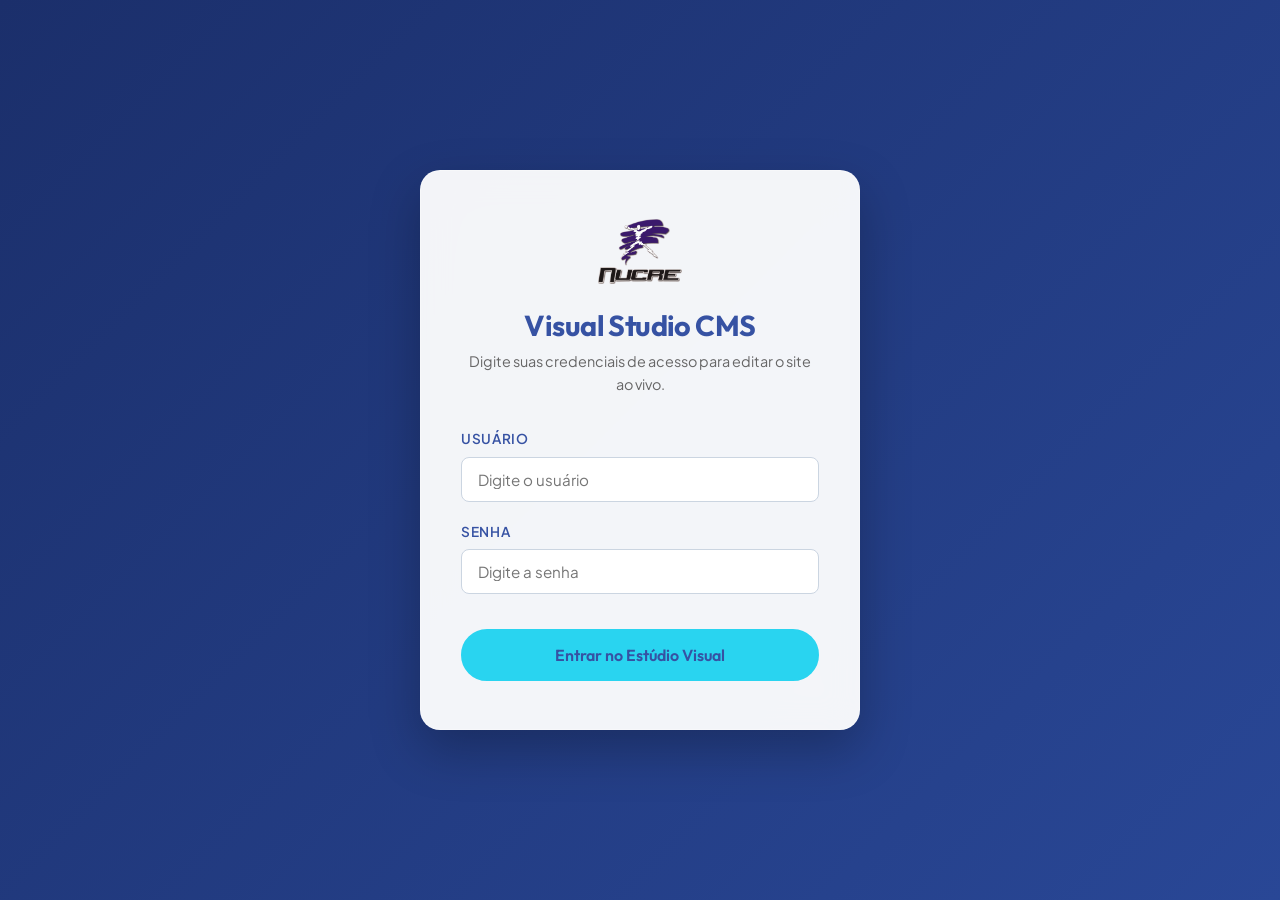
==== commit de470330: "feat: redesign admin panel to a Visual Studio-inspired studio layout with dark mode and persistent c" ====
--- a/admin.html
+++ b/admin.html
@@ -3,7 +3,7 @@
 <head>
     <meta charset="UTF-8">
     <meta name="viewport" content="width=device-width, initial-scale=1.0">
-    <title>Painel Administrativo Pro | Nucre CMS</title>
+    <title>Visual Studio CMS | Nucre Fisioterapia</title>
     <link rel="preconnect" href="https://fonts.googleapis.com">
     <link rel="preconnect" href="https://fonts.gstatic.com" crossorigin>
     <link href="https://fonts.googleapis.com/css2?family=Outfit:wght@300;400;500;600;700&family=Plus+Jakarta+Sans:ital,wght@0,300;0,400;0,500;0,600;1,400&display=swap" rel="stylesheet">
@@ -17,8 +17,8 @@
             <div class="admin-login-logo">
                 <img src="assets/img/logo-nucre.png" alt="Nucre Fisioterapia">
             </div>
-            <h2>Área Administrativa</h2>
-            <p class="admin-login-sub">Digite suas credenciais de acesso para gerenciar o site.</p>
+            <h2>Visual Studio CMS</h2>
+            <p class="admin-login-sub">Digite suas credenciais de acesso para editar o site ao vivo.</p>
             
             <div id="login-error" class="admin-alert admin-alert-danger" style="display: none;">
                 Usuário ou senha incorretos!
@@ -33,655 +33,161 @@
                     <label for="admin-pass">Senha</label>
                     <input type="password" id="admin-pass" placeholder="Digite a senha" required autocomplete="current-password">
                 </div>
-                <button type="submit" class="btn btn-primary" style="width: 100%; padding: 14px; font-size: 1rem; margin-top: 1rem;">Entrar no Painel</button>
+                <button type="submit" class="btn btn-primary" style="width: 100%; padding: 14px; font-size: 1rem; margin-top: 1rem;">Entrar no Estúdio Visual</button>
             </form>
         </div>
     </div>
 
-    <!-- Painel Dashboard Admin Pro -->
-    <div id="admin-dashboard-screen" class="admin-dashboard-wrapper" style="display: none;">
+    <!-- Interface Principal do Visual Studio Editor -->
+    <div id="admin-dashboard-screen" class="admin-studio-container" style="display: none;">
         
-        <header class="admin-navbar">
-            <div class="container admin-nav-container">
-                <div class="admin-brand">
+        <!-- Barra Superior Fixa de Ferramentas -->
+        <header class="admin-studio-header">
+            
+            <!-- Logo & Badge -->
+            <div class="admin-studio-left">
+                <a href="#" class="admin-studio-logo" onclick="event.preventDefault();">
                     <img src="assets/img/logo-nucre.png" alt="Nucre CMS">
-                    <span>Nucre CMS Pro</span>
+                    <span class="admin-studio-badge">Live Editor</span>
+                </a>
+
+                <!-- Seletor de Páginas com Dropdown de Serviços e Terapias -->
+                <nav class="admin-page-nav">
+                    <button type="button" class="admin-page-btn active" data-page="index.html">🏠 Início</button>
+                    <button type="button" class="admin-page-btn" data-page="nossa-clinica.html">🏥 Nossa Clínica</button>
+                    
+                    <div class="admin-dropdown">
+                        <button type="button" class="admin-page-btn" data-page="servicos.html">🩺 Serviços & Terapias ▾</button>
+                        <div class="admin-dropdown-menu">
+                            <button type="button" class="admin-dropdown-item" data-page="servicos.html">📋 Visão Geral de Todos os Serviços</button>
+                            
+                            <div class="admin-dropdown-header">🏃 Serviços Especializados</div>
+                            <button type="button" class="admin-dropdown-item" data-page="servicos.html#fisioterapia-esportiva">Reabilitação de Lesões Esportivas</button>
+                            <button type="button" class="admin-dropdown-item" data-page="servicos.html#pos-operatorios-complexos">Pós-Operatórios Complexos</button>
+                            <button type="button" class="admin-dropdown-item" data-page="servicos.html#qualidade-de-vida">Longevidade e Qualidade de Vida</button>
+                            <button type="button" class="admin-dropdown-item" data-page="servicos.html#prevencao-de-lesoes">Prevenção de Lesões</button>
+                            <button type="button" class="admin-dropdown-item" data-page="servicos.html#reabilitacao-com-eletroterapia">Reabilitação com Eletroterapia</button>
+                            <button type="button" class="admin-dropdown-item" data-page="servicos.html#reabilitacao-com-instrumentos">Reabilitação com Instrumentos</button>
+                            <button type="button" class="admin-dropdown-item" data-page="servicos.html#recovery">Recovery</button>
+                            <button type="button" class="admin-dropdown-item" data-page="servicos.html#ventosaterapia">Ventosaterapia</button>
+                            <button type="button" class="admin-dropdown-item" data-page="servicos.html#miofibrolise-percutanea">Miofibrólise Percutânea</button>
+                            <button type="button" class="admin-dropdown-item" data-page="servicos.html#ozonioterapia">Ozonioterapia</button>
+                            <button type="button" class="admin-dropdown-item" data-page="servicos.html#dry-needling">Dry Needling</button>
+
+                            <div class="admin-dropdown-header">👐 Terapias Manuais</div>
+                            <button type="button" class="admin-dropdown-item" data-page="servicos.html#osteopatia">Osteopatia</button>
+                            <button type="button" class="admin-dropdown-item" data-page="servicos.html#maitland">Maitland</button>
+                            <button type="button" class="admin-dropdown-item" data-page="servicos.html#mulligan">Mulligan</button>
+                            <button type="button" class="admin-dropdown-item" data-page="servicos.html#kabat">Kabat</button>
+                            <button type="button" class="admin-dropdown-item" data-page="servicos.html#liberacoes-miofasciais">Liberações Miofasciais</button>
+                        </div>
+                    </div>
+
+                    <button type="button" class="admin-page-btn" data-page="equipe.html">👥 Equipe</button>
+                    <button type="button" class="admin-page-btn" data-page="contato.html">✉️ Contato</button>
+                </nav>
+            </div>
+
+            <!-- Controles de Dispositivo (Desktop / Tablet / Mobile) -->
+            <div class="admin-studio-center">
+                <div class="admin-device-switcher">
+                    <button type="button" class="active" data-device="desktop" title="Visualização Desktop">🖥️ Desktop</button>
+                    <button type="button" data-device="tablet" title="Visualização Tablet (768px)">💻 Tablet</button>
+                    <button type="button" data-device="mobile" title="Visualização Mobile (380px)">📱 Mobile</button>
                 </div>
+            </div>
 
-                <div class="admin-search-box">
-                    <input type="text" id="admin-search-input" placeholder="🔍 Buscar campo (ex: Hero, Elton, WhatsApp)...">
-                </div>
+            <!-- Ações e Salvamento -->
+            <div class="admin-studio-right">
+                <button id="btn-save-cms" type="button" class="admin-btn-save">
+                    💾 <span id="btn-save-text">Salvar Alterações</span>
+                </button>
 
-                <div class="admin-actions">
-                    <button id="btn-toggle-preview" type="button" class="btn btn-outline" style="padding: 8px 16px; font-size: 0.85rem; border-color: var(--accent-cyan); color: var(--primary-blue);">👁️ Prévia ao Vivo</button>
-                    <button id="btn-export-json" type="button" class="btn btn-outline" style="padding: 8px 16px; font-size: 0.85rem;" title="Baixar backup em arquivo JSON">📥 Backup JSON</button>
-                    <label for="input-import-json" class="btn btn-outline" style="padding: 8px 16px; font-size: 0.85rem; cursor: pointer;" title="Restaurar backup de um arquivo JSON">📤 Carregar JSON</label>
-                    <input type="file" id="input-import-json" accept=".json" style="display: none;">
-                    <button id="btn-reset-default" type="button" class="btn btn-outline" style="padding: 8px 16px; font-size: 0.85rem; border-color: #ef4444; color: #ef4444;">Restaurar Padrão</button>
-                    <button id="btn-logout" type="button" class="btn btn-primary" style="padding: 8px 16px; font-size: 0.85rem; background-color: var(--primary-blue); border-color: var(--primary-blue); color: white;">Sair</button>
-                </div>
+                <a id="btn-open-live-site" href="index.html" target="_blank" class="admin-btn-secondary" title="Ver site público em nova aba">
+                    👁️ Ver Site
+                </a>
+
+                <button id="btn-export-json" type="button" class="admin-btn-secondary" title="Baixar backup de todas as alterações em JSON">
+                    📥 Backup
+                </button>
+
+                <label for="input-import-json" class="admin-btn-secondary" style="cursor: pointer;" title="Restaurar backup a partir de um arquivo JSON">
+                    📤 Restaurar
+                </label>
+                <input type="file" id="input-import-json" accept=".json" style="display: none;">
+
+                <button id="btn-reset-default" type="button" class="admin-btn-secondary" style="color: #fda4af;" title="Restaurar conteúdo original de fábrica">
+                    🔄 Resetar
+                </button>
+
+                <button id="btn-logout" type="button" class="admin-btn-danger" title="Sair do modo administrativo">
+                    🚪 Sair
+                </button>
             </div>
         </header>
 
-        <main class="container admin-main-content">
-            
-            <div class="admin-header-title">
-                <div style="display: flex; justify-content: space-between; align-items: flex-end; flex-wrap: wrap; gap: 1rem;">
-                    <div>
-                        <h1>Gerenciador de Conteúdos Nucre</h1>
-                        <p>Edite os textos, envie fotos do seu computador e visualize as alterações em tempo real.</p>
-                    </div>
-                    <div id="unsaved-badge" class="admin-unsaved-badge" style="display: none;">
-                        ⚠️ <span>0</span> alterações pendentes de salvamento
-                    </div>
-                </div>
+        <!-- Viewport do Site em Tempo Real -->
+        <main class="admin-viewport-area">
+            <div id="admin-viewport-wrapper" class="admin-viewport-frame-wrapper desktop-view">
+                <iframe id="cms-visual-iframe" class="admin-live-iframe" src="index.html"></iframe>
+            </div>
+        </main>
+
+        <!-- Tag Flutuante "EM EDIÇÃO" com Instruções -->
+        <div id="admin-floating-pill" class="admin-floating-status-pill">
+            <div class="live-indicator">
+                <span class="live-dot"></span>
+                <span>Modo de Edição Ativo</span>
+            </div>
+            <div class="hint-text">
+                Dê <b>2 cliques no texto</b> para editar &bull; Dê <b>2 cliques na imagem</b> para trocar
+            </div>
+            <div class="lock-note">
+                🔒 Cabeçalho e Rodapé protegidos
+            </div>
+        </div>
+
+    </div>
+
+    <!-- Modal para Substituição de Imagem -->
+    <div id="admin-img-modal" class="admin-modal-overlay">
+        <div class="admin-modal-card">
+            <div class="admin-modal-header">
+                <h3>🖼️ Substituir Imagem</h3>
+                <button type="button" id="admin-img-modal-close" class="admin-modal-close">&times;</button>
             </div>
 
-            <!-- Abas por Página -->
-            <div class="admin-tabs">
-                <button type="button" class="admin-tab-btn active" data-tab="tab-home">Início (index.html)</button>
-                <button type="button" class="admin-tab-btn" data-tab="tab-clinica">Nossa Clínica</button>
-                <button type="button" class="admin-tab-btn" data-tab="tab-servicos">Serviços</button>
-                <button type="button" class="admin-tab-btn" data-tab="tab-equipe">Equipe Nucre</button>
-                <button type="button" class="admin-tab-btn" data-tab="tab-contato">Contato</button>
+            <!-- Upload por Drag & Drop ou Arquivo Local -->
+            <div id="admin-upload-zone" class="admin-upload-zone">
+                <div class="admin-upload-zone-icon">📁</div>
+                <p><b>Clique para escolher uma foto</b> ou arraste o arquivo até aqui</p>
+                <span style="font-size: 0.75rem; color: #94a3b8; margin-top: 4px; display: block;">Formatos suportados: JPG, PNG, WebP, GIF (Máx: 4MB)</span>
+                <input type="file" id="admin-modal-file-input" accept="image/*" style="display: none;">
             </div>
 
-            <!-- Split Layout: Formulários + Live Preview Panel -->
-            <div class="admin-split-layout">
-                
-                <!-- Coluna de Edição -->
-                <div class="admin-editor-col">
-                    
-                    <form id="cms-form">
-                        
-                        <!-- ABA 1: Início -->
-                        <div id="tab-home" class="admin-tab-content active">
-                            
-                            <div class="admin-section-box">
-                                <h3>Hero / Capa da Página Inicial</h3>
-                                <div class="admin-form-group">
-                                    <label>Título Principal (H1)</label>
-                                    <input type="text" name="home_hero_title" data-path="home.hero.title">
-                                    <span class="char-counter">0 caracteres</span>
-                                </div>
-                                <div class="admin-form-group">
-                                    <label>Subtítulo em Destaque</label>
-                                    <input type="text" name="home_hero_subtitle" data-path="home.hero.subtitle">
-                                    <span class="char-counter">0 caracteres</span>
-                                </div>
-                                <div class="admin-form-group">
-                                    <label>Texto Descritivo do Hero</label>
-                                    <textarea name="home_hero_text" rows="3" data-path="home.hero.text"></textarea>
-                                    <span class="char-counter">0 caracteres</span>
-                                </div>
-                                <div class="admin-form-row">
-                                    <div class="admin-form-group">
-                                        <label>Imagem 1 do Carrossel</label>
-                                        <div class="admin-img-uploader-box">
-                                            <input type="text" name="home_hero_img1" data-path="home.hero.img1" placeholder="URL ou envie arquivo">
-                                            <input type="file" accept="image/*" class="admin-file-input" data-target="home_hero_img1">
-                                            <div class="admin-img-preview-wrap"><img id="prev_home_hero_img1" src="" alt=""></div>
-                                        </div>
-                                    </div>
-                                    <div class="admin-form-group">
-                                        <label>Imagem 2 do Carrossel</label>
-                                        <div class="admin-img-uploader-box">
-                                            <input type="text" name="home_hero_img2" data-path="home.hero.img2" placeholder="URL ou envie arquivo">
-                                            <input type="file" accept="image/*" class="admin-file-input" data-target="home_hero_img2">
-                                            <div class="admin-img-preview-wrap"><img id="prev_home_hero_img2" src="" alt=""></div>
-                                        </div>
-                                    </div>
-                                    <div class="admin-form-group">
-                                        <label>Imagem 3 do Carrossel</label>
-                                        <div class="admin-img-uploader-box">
-                                            <input type="text" name="home_hero_img3" data-path="home.hero.img3" placeholder="URL ou envie arquivo">
-                                            <input type="file" accept="image/*" class="admin-file-input" data-target="home_hero_img3">
-                                            <div class="admin-img-preview-wrap"><img id="prev_home_hero_img3" src="" alt=""></div>
-                                        </div>
-                                    </div>
-                                </div>
-                            </div>
-
-                            <div class="admin-section-box">
-                                <h3>Nossos Pilares Sólidos (Diferenciais)</h3>
-                                <div class="admin-form-group">
-                                    <label>Título da Seção</label>
-                                    <input type="text" name="home_pilares_title" data-path="home.pilares.title">
-                                    <span class="char-counter">0 caracteres</span>
-                                </div>
-                                <div class="admin-form-group">
-                                    <label>Subtítulo da Seção</label>
-                                    <input type="text" name="home_pilares_subtitle" data-path="home.pilares.subtitle">
-                                    <span class="char-counter">0 caracteres</span>
-                                </div>
-
-                                <div class="admin-pilar-card">
-                                    <h4>Pilar 1</h4>
-                                    <div class="admin-form-group">
-                                        <label>Título do Pilar 1</label>
-                                        <input type="text" name="home_pilar1_title" data-path="home.pilares.p1_title">
-                                    </div>
-                                    <div class="admin-form-group">
-                                        <label>Descrição do Pilar 1</label>
-                                        <textarea name="home_pilar1_text" rows="3" data-path="home.pilares.p1_text"></textarea>
-                                    </div>
-                                </div>
-
-                                <div class="admin-pilar-card">
-                                    <h4>Pilar 2</h4>
-                                    <div class="admin-form-group">
-                                        <label>Título do Pilar 2</label>
-                                        <input type="text" name="home_pilar2_title" data-path="home.pilares.p2_title">
-                                    </div>
-                                    <div class="admin-form-group">
-                                        <label>Descrição do Pilar 2</label>
-                                        <textarea name="home_pilar2_text" rows="3" data-path="home.pilares.p2_text"></textarea>
-                                    </div>
-                                </div>
-
-                                <div class="admin-pilar-card">
-                                    <h4>Pilar 3</h4>
-                                    <div class="admin-form-group">
-                                        <label>Título do Pilar 3</label>
-                                        <input type="text" name="home_pilar3_title" data-path="home.pilares.p3_title">
-                                    </div>
-                                    <div class="admin-form-group">
-                                        <label>Descrição do Pilar 3</label>
-                                        <textarea name="home_pilar3_text" rows="3" data-path="home.pilares.p3_text"></textarea>
-                                    </div>
-                                </div>
-                            </div>
-
-                            <div class="admin-section-box">
-                                <h3>Depoimentos de Pacientes</h3>
-                                <div class="admin-pilar-card">
-                                    <h4>Depoimento 1</h4>
-                                    <div class="admin-form-group"><label>Nome do Paciente</label><input type="text" data-path="home.feedbacks.f1_name"></div>
-                                    <div class="admin-form-group"><label>Texto do Depoimento</label><textarea rows="3" data-path="home.feedbacks.f1_text"></textarea></div>
-                                </div>
-                                <div class="admin-pilar-card">
-                                    <h4>Depoimento 2</h4>
-                                    <div class="admin-form-group"><label>Nome do Paciente</label><input type="text" data-path="home.feedbacks.f2_name"></div>
-                                    <div class="admin-form-group"><label>Texto do Depoimento</label><textarea rows="3" data-path="home.feedbacks.f2_text"></textarea></div>
-                                </div>
-                                <div class="admin-pilar-card">
-                                    <h4>Depoimento 3</h4>
-                                    <div class="admin-form-group"><label>Nome do Paciente</label><input type="text" data-path="home.feedbacks.f3_name"></div>
-                                    <div class="admin-form-group"><label>Texto do Depoimento</label><textarea rows="3" data-path="home.feedbacks.f3_text"></textarea></div>
-                                </div>
-                            </div>
-
-                            <div class="admin-section-box">
-                                <h3>Estatísticas e Números da Clínica</h3>
-                                <div class="admin-form-row">
-                                    <div class="admin-form-group"><label>Número 1</label><input type="text" data-path="home.stats.s1_num"></div>
-                                    <div class="admin-form-group"><label>Rótulo 1</label><input type="text" data-path="home.stats.s1_label"></div>
-                                </div>
-                                <div class="admin-form-row">
-                                    <div class="admin-form-group"><label>Número 2</label><input type="text" data-path="home.stats.s2_num"></div>
-                                    <div class="admin-form-group"><label>Rótulo 2</label><input type="text" data-path="home.stats.s2_label"></div>
-                                </div>
-                                <div class="admin-form-row">
-                                    <div class="admin-form-group"><label>Número 3</label><input type="text" data-path="home.stats.s3_num"></div>
-                                    <div class="admin-form-group"><label>Rótulo 3</label><input type="text" data-path="home.stats.s3_label"></div>
-                                </div>
-                                <div class="admin-form-row">
-                                    <div class="admin-form-group"><label>Número 4</label><input type="text" data-path="home.stats.s4_num"></div>
-                                    <div class="admin-form-group"><label>Rótulo 4</label><input type="text" data-path="home.stats.s4_label"></div>
-                                </div>
-                            </div>
-
-                            <div class="admin-section-box">
-                                <h3>Home Care (Atendimento Domiciliar)</h3>
-                                <div class="admin-form-group">
-                                    <label>Título da Seção</label>
-                                    <input type="text" name="home_care_title" data-path="home.care.title">
-                                </div>
-                                <div class="admin-form-group">
-                                    <label>Subtítulo</label>
-                                    <input type="text" name="home_care_subtitle" data-path="home.care.subtitle">
-                                </div>
-                                <div class="admin-form-group">
-                                    <label>Texto Informativo</label>
-                                    <textarea name="home_care_text" rows="3" data-path="home.care.text"></textarea>
-                                </div>
-                                <div class="admin-form-group">
-                                    <label>Imagem Lateral</label>
-                                    <div class="admin-img-uploader-box">
-                                        <input type="text" name="home_care_img" data-path="home.care.img" placeholder="URL ou envie foto">
-                                        <input type="file" accept="image/*" class="admin-file-input" data-target="home_care_img">
-                                        <div class="admin-img-preview-wrap"><img id="prev_home_care_img" src="" alt=""></div>
-                                    </div>
-                                </div>
-                            </div>
-                        </div>
-
-                        <!-- ABA 2: Nossa Clínica -->
-                        <div id="tab-clinica" class="admin-tab-content">
-                            <div class="admin-section-box">
-                                <h3>Capa Nossa Clínica</h3>
-                                <div class="admin-form-group">
-                                    <label>Título da Página (H1)</label>
-                                    <input type="text" name="clinica_hero_title" data-path="clinica.hero.title">
-                                </div>
-                                <div class="admin-form-group">
-                                    <label>Subtítulo</label>
-                                    <input type="text" name="clinica_hero_subtitle" data-path="clinica.hero.subtitle">
-                                </div>
-                                <div class="admin-form-group">
-                                    <label>Texto Institucional</label>
-                                    <textarea name="clinica_hero_text" rows="4" data-path="clinica.hero.text"></textarea>
-                                </div>
-                                <div class="admin-form-group">
-                                    <label>Imagem da Clínica</label>
-                                    <div class="admin-img-uploader-box">
-                                        <input type="text" name="clinica_hero_img" data-path="clinica.hero.img" placeholder="URL ou envie foto">
-                                        <input type="file" accept="image/*" class="admin-file-input" data-target="clinica_hero_img">
-                                        <div class="admin-img-preview-wrap"><img id="prev_clinica_hero_img" src="" alt=""></div>
-                                    </div>
-                                </div>
-                            </div>
-
-                            <div class="admin-section-box">
-                                <h3>Estrutura e Histórico</h3>
-                                <div class="admin-form-group">
-                                    <label>Título da Seção</label>
-                                    <input type="text" name="clinica_stats_title" data-path="clinica.stats.title">
-                                </div>
-                                <div class="admin-form-group">
-                                    <label>Subtítulo / Slogan</label>
-                                    <input type="text" name="clinica_stats_subtitle" data-path="clinica.stats.subtitle">
-                                </div>
-                            </div>
-                        </div>
-
-                        <!-- ABA 3: Serviços -->
-                        <div id="tab-servicos" class="admin-tab-content">
-                            <div class="admin-section-box">
-                                <h3>Cards de Destaque da Página Inicial</h3>
-                                
-                                <div class="admin-pilar-card">
-                                    <h4>1. Reabilitação de Lesões Esportivas (Card Destaque 1)</h4>
-                                    <div class="admin-form-group">
-                                        <label>Título do Card</label>
-                                        <input type="text" name="srv_esp1_title" data-path="services.esp1.title">
-                                    </div>
-                                    <div class="admin-form-group">
-                                        <label>Descrição Curta do Card</label>
-                                        <textarea name="srv_esp1_desc" rows="3" data-path="services.esp1.desc"></textarea>
-                                    </div>
-                                    <div class="admin-form-group">
-                                        <label>Imagem de Fundo</label>
-                                        <div class="admin-img-uploader-box">
-                                            <input type="text" name="srv_esp1_img" data-path="services.esp1.img" placeholder="URL ou envie foto">
-                                            <input type="file" accept="image/*" class="admin-file-input" data-target="srv_esp1_img">
-                                            <div class="admin-img-preview-wrap"><img id="prev_srv_esp1_img" src="" alt=""></div>
-                                        </div>
-                                    </div>
-                                </div>
-
-                                <div class="admin-pilar-card">
-                                    <h4>2. Pós-Operatórios Complexos (Card Destaque 2)</h4>
-                                    <div class="admin-form-group">
-                                        <label>Título do Card</label>
-                                        <input type="text" name="srv_esp2_title" data-path="services.esp2.title">
-                                    </div>
-                                    <div class="admin-form-group">
-                                        <label>Descrição Curta do Card</label>
-                                        <textarea name="srv_esp2_desc" rows="3" data-path="services.esp2.desc"></textarea>
-                                    </div>
-                                    <div class="admin-form-group">
-                                        <label>Imagem de Fundo</label>
-                                        <div class="admin-img-uploader-box">
-                                            <input type="text" name="srv_esp2_img" data-path="services.esp2.img" placeholder="URL ou envie foto">
-                                            <input type="file" accept="image/*" class="admin-file-input" data-target="srv_esp2_img">
-                                            <div class="admin-img-preview-wrap"><img id="prev_srv_esp2_img" src="" alt=""></div>
-                                        </div>
-                                    </div>
-                                </div>
-
-                                <div class="admin-pilar-card">
-                                    <h4>3. Longevidade e Qualidade de Vida (Card Destaque 3)</h4>
-                                    <div class="admin-form-group">
-                                        <label>Título do Card</label>
-                                        <input type="text" name="srv_esp3_title" data-path="services.esp3.title">
-                                    </div>
-                                    <div class="admin-form-group">
-                                        <label>Descrição Curta do Card</label>
-                                        <textarea name="srv_esp3_desc" rows="3" data-path="services.esp3.desc"></textarea>
-                                    </div>
-                                    <div class="admin-form-group">
-                                        <label>Imagem de Fundo</label>
-                                        <div class="admin-img-uploader-box">
-                                            <input type="text" name="srv_esp3_img" data-path="services.esp3.img" placeholder="URL ou envie foto">
-                                            <input type="file" accept="image/*" class="admin-file-input" data-target="srv_esp3_img">
-                                            <div class="admin-img-preview-wrap"><img id="prev_srv_esp3_img" src="" alt=""></div>
-                                        </div>
-                                    </div>
-                                </div>
-                            </div>
-
-                            <div class="admin-section-box">
-                                <h3>Edição Completa dos 16 Serviços e Modais Internos</h3>
-                                <p style="font-size: 0.9rem; color: var(--text-gray); margin-bottom: 1.5rem;">Clique no serviço para expandir e editar os textos, imagem, 4 benefícios e perguntas frequentes (FAQs).</p>
-
-                                <div class="admin-accordion">
-                                    <!-- Servicio 1: Lesões Esportivas -->
-                                    <details class="admin-acc-item">
-                                        <summary>🏃 1. Reabilitação de Lesões Esportivas</summary>
-                                        <div class="admin-acc-content">
-                                            <div class="admin-form-group"><label>Título Completo</label><input type="text" data-path="servicesDetails.fisioterapia-esportiva.title"></div>
-                                            <div class="admin-form-group"><label>Descrição Completa</label><textarea rows="4" data-path="servicesDetails.fisioterapia-esportiva.description"></textarea></div>
-                                            <div class="admin-form-group"><label>Imagem do Serviço</label><input type="text" data-path="servicesDetails.fisioterapia-esportiva.image"></div>
-                                            <div class="admin-form-group"><label>Benefício 1</label><input type="text" data-path="servicesDetails.fisioterapia-esportiva.benefits.0"></div>
-                                            <div class="admin-form-group"><label>Benefício 2</label><input type="text" data-path="servicesDetails.fisioterapia-esportiva.benefits.1"></div>
-                                            <div class="admin-form-group"><label>Benefício 3</label><input type="text" data-path="servicesDetails.fisioterapia-esportiva.benefits.2"></div>
-                                            <div class="admin-form-group"><label>Benefício 4</label><input type="text" data-path="servicesDetails.fisioterapia-esportiva.benefits.3"></div>
-                                            <div class="admin-form-group"><label>FAQ 1 - Pergunta</label><input type="text" data-path="servicesDetails.fisioterapia-esportiva.faqs.0.q"></div>
-                                            <div class="admin-form-group"><label>FAQ 1 - Resposta</label><textarea rows="2" data-path="servicesDetails.fisioterapia-esportiva.faqs.0.a"></textarea></div>
-                                        </div>
-                                    </details>
-
-                                    <!-- Servicio 2: Osteopatia -->
-                                    <details class="admin-acc-item">
-                                        <summary>🦴 2. Osteopatia</summary>
-                                        <div class="admin-acc-content">
-                                            <div class="admin-form-group"><label>Título Completo</label><input type="text" data-path="servicesDetails.osteopatia.title"></div>
-                                            <div class="admin-form-group"><label>Descrição Completa</label><textarea rows="4" data-path="servicesDetails.osteopatia.description"></textarea></div>
-                                            <div class="admin-form-group"><label>Imagem do Serviço</label><input type="text" data-path="servicesDetails.osteopatia.image"></div>
-                                            <div class="admin-form-group"><label>Benefício 1</label><input type="text" data-path="servicesDetails.osteopatia.benefits.0"></div>
-                                            <div class="admin-form-group"><label>Benefício 2</label><input type="text" data-path="servicesDetails.osteopatia.benefits.1"></div>
-                                            <div class="admin-form-group"><label>Benefício 3</label><input type="text" data-path="servicesDetails.osteopatia.benefits.2"></div>
-                                            <div class="admin-form-group"><label>Benefício 4</label><input type="text" data-path="servicesDetails.osteopatia.benefits.3"></div>
-                                            <div class="admin-form-group"><label>FAQ 1 - Pergunta</label><input type="text" data-path="servicesDetails.osteopatia.faqs.0.q"></div>
-                                            <div class="admin-form-group"><label>FAQ 1 - Resposta</label><textarea rows="2" data-path="servicesDetails.osteopatia.faqs.0.a"></textarea></div>
-                                        </div>
-                                    </details>
-
-                                    <!-- Servicio 3: Dry Needling -->
-                                    <details class="admin-acc-item">
-                                        <summary>🪡 3. Dry Needling (Agulhamento a Seco)</summary>
-                                        <div class="admin-acc-content">
-                                            <div class="admin-form-group"><label>Título Completo</label><input type="text" data-path="servicesDetails.dry-needling.title"></div>
-                                            <div class="admin-form-group"><label>Descrição Completa</label><textarea rows="4" data-path="servicesDetails.dry-needling.description"></textarea></div>
-                                            <div class="admin-form-group"><label>Imagem do Serviço</label><input type="text" data-path="servicesDetails.dry-needling.image"></div>
-                                        </div>
-                                    </details>
-
-                                    <!-- Servicio 4: Recovery -->
-                                    <details class="admin-acc-item">
-                                        <summary>🦵 4. Recovery com Botas Pneumáticas</summary>
-                                        <div class="admin-acc-content">
-                                            <div class="admin-form-group"><label>Título Completo</label><input type="text" data-path="servicesDetails.recovery.title"></div>
-                                            <div class="admin-form-group"><label>Descrição Completa</label><textarea rows="4" data-path="servicesDetails.recovery.description"></textarea></div>
-                                            <div class="admin-form-group"><label>Imagem do Serviço</label><input type="text" data-path="servicesDetails.recovery.image"></div>
-                                        </div>
-                                    </details>
-
-                                    <!-- Servicio 5: Ozonioterapia -->
-                                    <details class="admin-acc-item">
-                                        <summary>💨 5. Ozonioterapia</summary>
-                                        <div class="admin-acc-content">
-                                            <div class="admin-form-group"><label>Título Completo</label><input type="text" data-path="servicesDetails.ozonioterapia.title"></div>
-                                            <div class="admin-form-group"><label>Descrição Completa</label><textarea rows="4" data-path="servicesDetails.ozonioterapia.description"></textarea></div>
-                                            <div class="admin-form-group"><label>Imagem do Serviço</label><input type="text" data-path="servicesDetails.ozonioterapia.image"></div>
-                                        </div>
-                                    </details>
-
-                                    <!-- Servicio 6: Ventosaterapia -->
-                                    <details class="admin-acc-item">
-                                        <summary>🔴 6. Ventosaterapia</summary>
-                                        <div class="admin-acc-content">
-                                            <div class="admin-form-group"><label>Título Completo</label><input type="text" data-path="servicesDetails.ventosaterapia.title"></div>
-                                            <div class="admin-form-group"><label>Descrição Completa</label><textarea rows="4" data-path="servicesDetails.ventosaterapia.description"></textarea></div>
-                                        </div>
-                                    </details>
-
-                                    <!-- Servicio 7: Miofibrólise Percutânea -->
-                                    <details class="admin-acc-item">
-                                        <summary>🩺 7. Miofibrólise Percutânea</summary>
-                                        <div class="admin-acc-content">
-                                            <div class="admin-form-group"><label>Título Completo</label><input type="text" data-path="servicesDetails.miofibrolise-percutanea.title"></div>
-                                            <div class="admin-form-group"><label>Descrição Completa</label><textarea rows="4" data-path="servicesDetails.miofibrolise-percutanea.description"></textarea></div>
-                                        </div>
-                                    </details>
-
-                                    <!-- Servicio 8: Terapias Manuais -->
-                                    <details class="admin-acc-item">
-                                        <summary>🖐️ 8. Terapias Manuais</summary>
-                                        <div class="admin-acc-content">
-                                            <div class="admin-form-group"><label>Título Completo</label><input type="text" data-path="servicesDetails.terapias-manuais.title"></div>
-                                            <div class="admin-form-group"><label>Descrição Completa</label><textarea rows="4" data-path="servicesDetails.terapias-manuais.description"></textarea></div>
-                                        </div>
-                                    </details>
-
-                                    <!-- Servicio 9: Maitland -->
-                                    <details class="admin-acc-item">
-                                        <summary>📐 9. Método Maitland</summary>
-                                        <div class="admin-acc-content">
-                                            <div class="admin-form-group"><label>Título Completo</label><input type="text" data-path="servicesDetails.maitland.title"></div>
-                                            <div class="admin-form-group"><label>Descrição Completa</label><textarea rows="4" data-path="servicesDetails.maitland.description"></textarea></div>
-                                        </div>
-                                    </details>
-
-                                    <!-- Servicio 10: Mulligan -->
-                                    <details class="admin-acc-item">
-                                        <summary>⚙️ 10. Método Mulligan</summary>
-                                        <div class="admin-acc-content">
-                                            <div class="admin-form-group"><label>Título Completo</label><input type="text" data-path="servicesDetails.mulligan.title"></div>
-                                            <div class="admin-form-group"><label>Descrição Completa</label><textarea rows="4" data-path="servicesDetails.mulligan.description"></textarea></div>
-                                        </div>
-                                    </details>
-
-                                    <!-- Servicio 11: Kabat -->
-                                    <details class="admin-acc-item">
-                                        <summary>🧘 11. Método Kabat</summary>
-                                        <div class="admin-acc-content">
-                                            <div class="admin-form-group"><label>Título Completo</label><input type="text" data-path="servicesDetails.kabat.title"></div>
-                                            <div class="admin-form-group"><label>Descrição Completa</label><textarea rows="4" data-path="servicesDetails.kabat.description"></textarea></div>
-                                        </div>
-                                    </details>
-
-                                    <!-- Servicio 12: Liberações Miofasciais -->
-                                    <details class="admin-acc-item">
-                                        <summary>✨ 12. Liberações Miofasciais</summary>
-                                        <div class="admin-acc-content">
-                                            <div class="admin-form-group"><label>Título Completo</label><input type="text" data-path="servicesDetails.liberacoes-miofasciais.title"></div>
-                                            <div class="admin-form-group"><label>Descrição Completa</label><textarea rows="4" data-path="servicesDetails.liberacoes-miofasciais.description"></textarea></div>
-                                        </div>
-                                    </details>
-                                </div>
-                            </div>
-                        </div>
-
-                        <!-- ABA 4: Equipe Nucre (5 Fisioterapeutas) -->
-                        <div id="tab-equipe" class="admin-tab-content">
-                            <div class="admin-section-box">
-                                <h3>Cabeçalho da Seção de Equipe</h3>
-                                <div class="admin-form-group">
-                                    <label>Título da Seção</label>
-                                    <input type="text" name="team_header_title" data-path="team.header.title">
-                                </div>
-                                <div class="admin-form-group">
-                                    <label>Descrição da Seção</label>
-                                    <textarea name="team_header_desc" rows="2" data-path="team.header.desc"></textarea>
-                                </div>
-                            </div>
-
-                            <div class="admin-section-box">
-                                <h3>Corpo Clínico</h3>
-
-                                <div class="admin-pilar-card">
-                                    <h4>1. Elton Pirani (Sócio Proprietário)</h4>
-                                    <div class="admin-form-group">
-                                        <label>Cargo / Qualificação</label>
-                                        <input type="text" name="team_elton_role" data-path="team.elton.role">
-                                    </div>
-                                    <div class="admin-form-group">
-                                        <label>Biografia</label>
-                                        <textarea name="team_elton_bio" rows="3" data-path="team.elton.bio"></textarea>
-                                    </div>
-                                    <div class="admin-form-group">
-                                        <label>Foto de Perfil</label>
-                                        <div class="admin-img-uploader-box">
-                                            <input type="text" name="team_elton_img" data-path="team.elton.img" placeholder="URL ou envie foto">
-                                            <input type="file" accept="image/*" class="admin-file-input" data-target="team_elton_img">
-                                            <div class="admin-img-preview-wrap"><img id="prev_team_elton_img" src="" alt=""></div>
-                                        </div>
-                                    </div>
-                                </div>
-
-                                <div class="admin-pilar-card">
-                                    <h4>2. Ricardo Vinicius (Sócio Proprietário)</h4>
-                                    <div class="admin-form-group">
-                                        <label>Cargo / Qualificação</label>
-                                        <input type="text" name="team_ricardo_role" data-path="team.ricardo.role">
-                                    </div>
-                                    <div class="admin-form-group">
-                                        <label>Biografia</label>
-                                        <textarea name="team_ricardo_bio" rows="3" data-path="team.ricardo.bio"></textarea>
-                                    </div>
-                                    <div class="admin-form-group">
-                                        <label>Foto de Perfil</label>
-                                        <div class="admin-img-uploader-box">
-                                            <input type="text" name="team_ricardo_img" data-path="team.ricardo.img" placeholder="URL ou envie foto">
-                                            <input type="file" accept="image/*" class="admin-file-input" data-target="team_ricardo_img">
-                                            <div class="admin-img-preview-wrap"><img id="prev_team_ricardo_img" src="" alt=""></div>
-                                        </div>
-                                    </div>
-                                </div>
-
-                                <div class="admin-pilar-card">
-                                    <h4>3. André Pantalena</h4>
-                                    <div class="admin-form-group">
-                                        <label>Cargo / Qualificação</label>
-                                        <input type="text" name="team_andre_role" data-path="team.andre.role">
-                                    </div>
-                                    <div class="admin-form-group">
-                                        <label>Biografia</label>
-                                        <textarea name="team_andre_bio" rows="3" data-path="team.andre.bio"></textarea>
-                                    </div>
-                                    <div class="admin-form-group">
-                                        <label>Foto de Perfil</label>
-                                        <div class="admin-img-uploader-box">
-                                            <input type="text" name="team_andre_img" data-path="team.andre.img" placeholder="URL ou envie foto">
-                                            <input type="file" accept="image/*" class="admin-file-input" data-target="team_andre_img">
-                                            <div class="admin-img-preview-wrap"><img id="prev_team_andre_img" src="" alt=""></div>
-                                        </div>
-                                    </div>
-                                </div>
-
-                                <div class="admin-pilar-card">
-                                    <h4>4. Fábio Fernandes</h4>
-                                    <div class="admin-form-group">
-                                        <label>Cargo / Qualificação</label>
-                                        <input type="text" name="team_fabio_role" data-path="team.fabio.role">
-                                    </div>
-                                    <div class="admin-form-group">
-                                        <label>Biografia</label>
-                                        <textarea name="team_fabio_bio" rows="3" data-path="team.fabio.bio"></textarea>
-                                    </div>
-                                    <div class="admin-form-group">
-                                        <label>Foto de Perfil</label>
-                                        <div class="admin-img-uploader-box">
-                                            <input type="text" name="team_fabio_img" data-path="team.fabio.img" placeholder="URL ou envie foto">
-                                            <input type="file" accept="image/*" class="admin-file-input" data-target="team_fabio_img">
-                                            <div class="admin-img-preview-wrap"><img id="prev_team_fabio_img" src="" alt=""></div>
-                                        </div>
-                                    </div>
-                                </div>
-
-                                <div class="admin-pilar-card">
-                                    <h4>5. Joice Santos</h4>
-                                    <div class="admin-form-group">
-                                        <label>Cargo / Qualificação</label>
-                                        <input type="text" name="team_joice_role" data-path="team.joice.role">
-                                    </div>
-                                    <div class="admin-form-group">
-                                        <label>Biografia</label>
-                                        <textarea name="team_joice_bio" rows="3" data-path="team.joice.bio"></textarea>
-                                    </div>
-                                    <div class="admin-form-group">
-                                        <label>Foto de Perfil</label>
-                                        <div class="admin-img-uploader-box">
-                                            <input type="text" name="team_joice_img" data-path="team.joice.img" placeholder="URL ou envie foto">
-                                            <input type="file" accept="image/*" class="admin-file-input" data-target="team_joice_img">
-                                            <div class="admin-img-preview-wrap"><img id="prev_team_joice_img" src="" alt=""></div>
-                                        </div>
-                                    </div>
-                                </div>
-
-                            </div>
-                        </div>
-
-                        <!-- ABA 5: Contato -->
-                        <div id="tab-contato" class="admin-tab-content">
-                            <div class="admin-section-box">
-                                <h3>Informações de Contato</h3>
-                                <div class="admin-form-group">
-                                    <label>Título da Página de Contato</label>
-                                    <input type="text" name="contact_title" data-path="contact.title">
-                                </div>
-                                <div class="admin-form-group">
-                                    <label>Subtítulo da Página</label>
-                                    <input type="text" name="contact_subtitle" data-path="contact.subtitle">
-                                </div>
-                                <div class="admin-form-group">
-                                    <label>Link / Telefone do WhatsApp (ex: 5511973165620)</label>
-                                    <input type="text" name="contact_whatsapp" data-path="contact.whatsapp">
-                                </div>
-                                <div class="admin-form-group">
-                                    <label>Endereço Completo</label>
-                                    <input type="text" name="contact_address" data-path="contact.address">
-                                </div>
-                                <div class="admin-form-group">
-                                    <label>E-mail de Contato</label>
-                                    <input type="email" name="contact_email" data-path="contact.email">
-                                </div>
-                                <div class="admin-form-group">
-                                    <label>Telefone Fixo</label>
-                                    <input type="text" name="contact_phone" data-path="contact.phone">
-                                </div>
-                            </div>
-                        </div>
-
-                        <!-- Barra Flutuante de Salvamento -->
-                        <div class="admin-sticky-bar">
-                            <div class="container admin-sticky-container">
-                                <span id="save-status-text">Pronto para publicar? Clique em salvar.</span>
-                                <button type="submit" class="btn btn-primary" style="padding: 12px 30px; font-size: 1rem;">💾 Salvar Alterações no Site</button>
-                            </div>
-                        </div>
-
-                    </form>
-
-                </div>
-
-                <!-- Coluna de Live Preview (iFrame do Site Real) -->
-                <div id="admin-preview-col" class="admin-preview-col">
-                    <div class="admin-preview-card">
-                        <div class="admin-preview-header">
-                            <div class="admin-preview-controls">
-                                <button type="button" class="admin-device-btn active" data-device="desktop">🖥️ Desktop</button>
-                                <button type="button" class="admin-device-btn" data-device="mobile">📱 Mobile</button>
-                            </div>
-                            <div class="admin-preview-actions">
-                                <a id="btn-open-live-page" href="index.html" target="_blank" class="admin-link-btn" title="Abrir página atual em uma nova aba">🔗 Abrir Página</a>
-                            </div>
-                        </div>
-                        <div class="admin-iframe-wrapper desktop-view" id="iframe-wrapper">
-                            <iframe id="cms-live-iframe" src="index.html" title="Prévia do Site ao Vivo"></iframe>
-                        </div>
-                    </div>
-                </div>
-
+            <!-- Ou Inserir URL -->
+            <div class="admin-form-group" style="margin-bottom: 1rem;">
+                <label for="admin-modal-url-input">Ou Cole o Link / URL da Imagem:</label>
+                <input type="text" id="admin-modal-url-input" placeholder="https://exemplo.com/foto.jpg">
             </div>
 
-        </main>
+            <!-- Prévia da Imagem Selecionada -->
+            <div class="admin-img-preview-box">
+                <img id="admin-modal-preview-img" src="" alt="Prévia da nova imagem">
+            </div>
+
+            <!-- Ações do Modal -->
+            <div class="admin-modal-actions">
+                <button type="button" id="btn-cancel-img" class="admin-btn-secondary" style="background: #e2e8f0; color: #334155;">Cancelar</button>
+                <button type="button" id="btn-apply-img" class="admin-btn-save">Aplicar Imagem</button>
+            </div>
+        </div>
     </div>
 
-    <!-- Toast Notification -->
-    <div id="admin-toast" class="admin-toast">Conteúdos atualizados com sucesso!</div>
+    <!-- Toast de Notificação -->
+    <div id="admin-toast" class="admin-toast">
+        <span>✨ Alterações salvas com sucesso!</span>
+    </div>
 
     <script src="admin.js"></script>
 </body>
--- a/main.css
+++ b/main.css
@@ -1514,11 +1514,15 @@
 }
 
 /* =========================================
-   Estilos do Painel Administrativo CMS
+   Estilos do Painel Administrativo CMS (Visual Studio Editor)
    ========================================= */
 .admin-body {
-    background-color: #f1f5f9;
+    background-color: #0b132b;
     padding-top: 0;
+    margin: 0;
+    overflow: hidden;
+    height: 100vh;
+    font-family: var(--font-body);
 }
 
 .admin-login-wrapper {
@@ -1610,427 +1614,597 @@
     gap: 1.2rem;
 }
 
-/* Dashboard Styles */
-.admin-dashboard-wrapper {
-    min-height: 100vh;
-    background-color: #f8fafc;
-    padding-bottom: 100px;
-}
-
-.admin-navbar {
-    background-color: #ffffff;
-    border-bottom: 1px solid #e2e8f0;
-    padding: 1rem 0;
-    position: sticky;
-    top: 0;
-    z-index: 100;
-    box-shadow: 0 2px 10px rgba(0,0,0,0.03);
-}
-
-.admin-nav-container {
-    display: flex;
+/* =========================================
+   Visual Studio Layout Principal
+   ========================================= */
+.admin-studio-container {
+    display: flex;
+    flex-direction: column;
+    height: 100vh;
+    width: 100vw;
+    background-color: #0f172a;
+    overflow: hidden;
+    position: relative;
+}
+
+/* Barra Superior Fixa do Visual Studio */
+.admin-studio-header {
+    height: 64px;
+    background: linear-gradient(90deg, #0b132b 0%, #1e293b 100%);
+    border-bottom: 1px solid rgba(255, 255, 255, 0.1);
+    display: flex;
+    align-items: center;
     justify-content: space-between;
-    align-items: center;
-}
-
-.admin-brand {
-    display: flex;
-    align-items: center;
-    gap: 12px;
-}
-
-.admin-brand img {
-    max-height: 45px;
-}
-
-.admin-brand span {
+    padding: 0 1.5rem;
+    z-index: 1000;
+    box-shadow: 0 4px 20px rgba(0, 0, 0, 0.35);
+}
+
+.admin-studio-left {
+    display: flex;
+    align-items: center;
+    gap: 1.2rem;
+}
+
+.admin-studio-logo {
+    display: flex;
+    align-items: center;
+    gap: 10px;
+    text-decoration: none;
+}
+
+.admin-studio-logo img {
+    height: 32px;
+    width: auto;
+    filter: brightness(1.2);
+}
+
+.admin-studio-badge {
+    background: linear-gradient(135deg, #0284c7 0%, #06b6d4 100%);
+    color: #ffffff;
+    font-size: 0.72rem;
+    font-weight: 700;
+    letter-spacing: 0.08em;
+    text-transform: uppercase;
+    padding: 4px 10px;
+    border-radius: 20px;
+    box-shadow: 0 2px 8px rgba(6, 182, 212, 0.4);
+}
+
+/* Seletor de Páginas na Barra Superior */
+.admin-page-nav {
+    display: flex;
+    align-items: center;
+    gap: 4px;
+    background: rgba(255, 255, 255, 0.07);
+    padding: 4px;
+    border-radius: 12px;
+    border: 1px solid rgba(255, 255, 255, 0.1);
+}
+
+.admin-page-btn {
+    background: transparent;
+    border: none;
+    color: #94a3b8;
+    font-family: var(--font-headings);
+    font-weight: 600;
+    font-size: 0.85rem;
+    padding: 7px 14px;
+    border-radius: 8px;
+    cursor: pointer;
+    transition: all 0.2s ease;
+    white-space: nowrap;
+    display: flex;
+    align-items: center;
+    gap: 6px;
+}
+
+.admin-page-btn:hover {
+    color: #ffffff;
+    background: rgba(255, 255, 255, 0.1);
+}
+
+.admin-page-btn.active {
+    background: #0284c7;
+    color: #ffffff;
+    box-shadow: 0 2px 10px rgba(2, 132, 199, 0.4);
+}
+
+/* Dropdown de Serviços e Terapias Manuais na Barra */
+.admin-dropdown {
+    position: relative;
+    display: inline-block;
+}
+
+.admin-dropdown-menu {
+    display: none;
+    position: absolute;
+    top: calc(100% + 6px);
+    left: 0;
+    background: #0b132b;
+    border: 1px solid rgba(255, 255, 255, 0.15);
+    border-radius: 12px;
+    box-shadow: 0 15px 40px rgba(0, 0, 0, 0.6);
+    padding: 8px 0;
+    min-width: 280px;
+    max-height: 440px;
+    overflow-y: auto;
+    z-index: 10000;
+    backdrop-filter: blur(20px);
+}
+
+.admin-dropdown:hover .admin-dropdown-menu,
+.admin-dropdown.active .admin-dropdown-menu {
+    display: block;
+}
+
+.admin-dropdown-header {
+    padding: 8px 16px 4px 16px;
+    font-size: 0.72rem;
+    font-weight: 700;
+    color: #38bdf8;
+    text-transform: uppercase;
+    letter-spacing: 0.06em;
+    border-top: 1px solid rgba(255, 255, 255, 0.08);
+    margin-top: 4px;
+}
+
+.admin-dropdown-header:first-child {
+    border-top: none;
+    margin-top: 0;
+}
+
+.admin-dropdown-item {
+    display: flex;
+    align-items: center;
+    gap: 8px;
+    width: 100%;
+    padding: 8px 16px;
+    background: transparent;
+    border: none;
+    color: #cbd5e1;
+    font-family: inherit;
+    font-size: 0.83rem;
+    text-align: left;
+    cursor: pointer;
+    transition: all 0.15s ease;
+}
+
+.admin-dropdown-item:hover {
+    background: rgba(255, 255, 255, 0.12);
+    color: #ffffff;
+    padding-left: 20px;
+}
+
+.admin-dropdown-item.active {
+    background: rgba(2, 132, 199, 0.25);
+    color: #38bdf8;
+    font-weight: 700;
+}
+
+/* Centro: Controles de Dispositivo */
+.admin-studio-center {
+    display: flex;
+    align-items: center;
+    gap: 8px;
+}
+
+.admin-device-switcher {
+    display: flex;
+    background: rgba(255, 255, 255, 0.07);
+    padding: 4px;
+    border-radius: 10px;
+    border: 1px solid rgba(255, 255, 255, 0.08);
+}
+
+.admin-device-switcher button {
+    background: transparent;
+    border: none;
+    color: #94a3b8;
+    padding: 6px 12px;
+    border-radius: 6px;
+    font-size: 0.8rem;
+    font-weight: 600;
+    cursor: pointer;
+    transition: all 0.2s ease;
+    display: flex;
+    align-items: center;
+    gap: 6px;
+}
+
+.admin-device-switcher button:hover {
+    color: #ffffff;
+}
+
+.admin-device-switcher button.active {
+    background: rgba(255, 255, 255, 0.18);
+    color: #38bdf8;
+    font-weight: 700;
+}
+
+/* Direita: Ações de Salvar e Menu */
+.admin-studio-right {
+    display: flex;
+    align-items: center;
+    gap: 10px;
+}
+
+.admin-btn-save {
+    background: linear-gradient(135deg, #10b981 0%, #059669 100%);
+    color: #ffffff;
+    border: none;
+    padding: 8px 18px;
+    border-radius: 10px;
     font-family: var(--font-headings);
     font-weight: 700;
-    font-size: 1.1rem;
-    color: var(--primary-blue);
-    background: #e0f2fe;
-    color: #0369a1;
-    padding: 4px 10px;
+    font-size: 0.9rem;
+    cursor: pointer;
+    display: flex;
+    align-items: center;
+    gap: 8px;
+    box-shadow: 0 4px 14px rgba(16, 185, 129, 0.35);
+    transition: all 0.2s ease;
+}
+
+.admin-btn-save:hover {
+    transform: translateY(-1px);
+    box-shadow: 0 6px 20px rgba(16, 185, 129, 0.5);
+}
+
+.admin-btn-save.has-changes {
+    animation: pulseSave 2s infinite;
+    background: linear-gradient(135deg, #f59e0b 0%, #d97706 100%);
+    box-shadow: 0 4px 15px rgba(245, 158, 11, 0.4);
+}
+
+@keyframes pulseSave {
+    0% { transform: scale(1); }
+    50% { transform: scale(1.03); }
+    100% { transform: scale(1); }
+}
+
+.admin-btn-secondary {
+    background: rgba(255, 255, 255, 0.08);
+    color: #e2e8f0;
+    border: 1px solid rgba(255, 255, 255, 0.15);
+    padding: 8px 14px;
+    border-radius: 10px;
+    font-size: 0.85rem;
+    font-weight: 600;
+    cursor: pointer;
+    transition: all 0.2s ease;
+    display: flex;
+    align-items: center;
+    gap: 6px;
+    text-decoration: none;
+}
+
+.admin-btn-secondary:hover {
+    background: rgba(255, 255, 255, 0.16);
+    color: #ffffff;
+    border-color: rgba(255, 255, 255, 0.3);
+}
+
+.admin-btn-danger {
+    background: rgba(239, 68, 68, 0.15);
+    color: #f87171;
+    border: 1px solid rgba(239, 68, 68, 0.3);
+    padding: 8px 14px;
+    border-radius: 10px;
+    font-size: 0.85rem;
+    font-weight: 600;
+    cursor: pointer;
+    transition: all 0.2s ease;
+}
+
+.admin-btn-danger:hover {
+    background: #ef4444;
+    color: #ffffff;
+}
+
+/* Tag / Banner Flutuante "EM EDIÇÃO" */
+.admin-floating-status-pill {
+    position: fixed;
+    bottom: 24px;
+    left: 50%;
+    transform: translateX(-50%);
+    background: rgba(15, 23, 42, 0.92);
+    backdrop-filter: blur(16px);
+    border: 1px solid rgba(56, 189, 248, 0.35);
+    padding: 10px 24px;
+    border-radius: 50px;
+    box-shadow: 0 12px 35px rgba(0, 0, 0, 0.5), 0 0 20px rgba(56, 189, 248, 0.2);
+    z-index: 999;
+    display: flex;
+    align-items: center;
+    gap: 16px;
+    color: #ffffff;
+    font-size: 0.88rem;
+    font-weight: 500;
+    transition: all 0.3s ease;
+    pointer-events: auto;
+}
+
+.admin-floating-status-pill .live-indicator {
+    display: flex;
+    align-items: center;
+    gap: 8px;
+    font-weight: 700;
+    color: #38bdf8;
+    text-transform: uppercase;
+    letter-spacing: 0.06em;
+    font-size: 0.78rem;
+}
+
+.admin-floating-status-pill .live-dot {
+    width: 10px;
+    height: 10px;
+    background-color: #10b981;
+    border-radius: 50%;
+    box-shadow: 0 0 10px #10b981;
+    animation: livePulse 1.5s infinite;
+}
+
+@keyframes livePulse {
+    0% { transform: scale(0.9); opacity: 0.8; }
+    50% { transform: scale(1.2); opacity: 1; }
+    100% { transform: scale(0.9); opacity: 0.8; }
+}
+
+.admin-floating-status-pill .hint-text {
+    color: #cbd5e1;
+    border-left: 1px solid rgba(255, 255, 255, 0.15);
+    padding-left: 14px;
+}
+
+.admin-floating-status-pill .hint-text b {
+    color: #ffffff;
+}
+
+.admin-floating-status-pill .lock-note {
+    font-size: 0.78rem;
+    color: #94a3b8;
+    background: rgba(255, 255, 255, 0.08);
+    padding: 3px 10px;
     border-radius: 20px;
-}
-
-.admin-actions {
-    display: flex;
-    gap: 10px;
-}
-
-.admin-main-content {
-    padding-top: 3rem;
-}
-
-.admin-header-title h1 {
-    font-size: 2.2rem;
-    color: var(--primary-blue);
-    margin-bottom: 0.5rem;
-}
-
-.admin-header-title p {
-    color: var(--text-gray);
-    font-size: 1rem;
-    margin-bottom: 2.5rem;
-}
-
-/* Abas */
-.admin-tabs {
-    display: flex;
-    gap: 8px;
-    border-bottom: 2px solid #e2e8f0;
-    margin-bottom: 2rem;
-    overflow-x: auto;
-}
-
-.admin-tab-btn {
-    padding: 12px 24px;
+    display: flex;
+    align-items: center;
+    gap: 4px;
+}
+
+/* Área de Visualização do Site / Workspace */
+.admin-viewport-area {
+    flex: 1;
+    height: calc(100vh - 64px);
+    width: 100%;
+    background-color: #0f172a;
+    display: flex;
+    align-items: center;
+    justify-content: center;
+    overflow: auto;
+    position: relative;
+    padding: 0;
+}
+
+.admin-viewport-frame-wrapper {
+    width: 100%;
+    height: 100%;
+    transition: all 0.3s cubic-bezier(0.4, 0, 0.2, 1);
+    position: relative;
+    background: #ffffff;
+}
+
+.admin-viewport-frame-wrapper.desktop-view {
+    width: 100%;
+    height: 100%;
+}
+
+.admin-viewport-frame-wrapper.tablet-view {
+    width: 768px;
+    height: 92%;
+    margin: 20px auto;
+    border-radius: 28px;
+    box-shadow: 0 0 0 12px #1e293b, 0 25px 60px rgba(0, 0, 0, 0.6);
+    overflow: hidden;
+}
+
+.admin-viewport-frame-wrapper.mobile-view {
+    width: 380px;
+    height: 780px;
+    margin: 20px auto;
+    border-radius: 36px;
+    box-shadow: 0 0 0 14px #1e293b, 0 30px 70px rgba(0, 0, 0, 0.7);
+    overflow: hidden;
+}
+
+.admin-live-iframe {
+    width: 100%;
+    height: 100%;
     border: none;
-    background: transparent;
-    font-family: var(--font-headings);
-    font-weight: 600;
-    font-size: 0.95rem;
-    color: var(--text-gray);
-    cursor: pointer;
-    border-bottom: 3px solid transparent;
-    margin-bottom: -2px;
-    transition: var(--transition);
-    white-space: nowrap;
-}
-
-.admin-tab-btn:hover {
-    color: var(--primary-blue);
-}
-
-.admin-tab-btn.active {
-    color: var(--primary-blue);
-    border-bottom-color: var(--accent-cyan);
-    background: #ffffff;
-    border-radius: 8px 8px 0 0;
-}
-
-.admin-tab-content {
-    display: none;
-}
-
-.admin-tab-content.active {
+    background-color: #ffffff;
     display: block;
 }
 
-.admin-section-box {
-    background: #ffffff;
-    border-radius: var(--border-radius-md);
-    padding: 2rem;
-    margin-bottom: 2rem;
-    border: 1px solid #e2e8f0;
-    box-shadow: 0 4px 15px rgba(0,0,0,0.02);
-}
-
-.admin-section-box h3 {
-    font-size: 1.3rem;
-    color: var(--primary-blue);
-    margin-bottom: 1.5rem;
-    border-bottom: 1px solid #f1f5f9;
-    padding-bottom: 0.8rem;
-}
-
-.admin-pilar-card {
-    background: #f8fafc;
-    border: 1px solid #e2e8f0;
-    border-radius: var(--border-radius-sm);
-    padding: 1.5rem;
-    margin-bottom: 1.5rem;
-}
-
-.admin-pilar-card h4 {
-    font-size: 1.05rem;
-    color: var(--primary-blue);
-    margin-bottom: 1rem;
-}
-
-/* Barra Fixa Flutuante de Salvamento */
-.admin-sticky-bar {
-    position: fixed;
-    bottom: 0;
-    left: 0;
-    width: 100%;
-    background: #ffffff;
-    border-top: 1px solid #cbd5e1;
-    padding: 15px 0;
-    z-index: 999;
-    box-shadow: 0 -10px 25px rgba(0, 0, 0, 0.08);
-}
-
-.admin-sticky-container {
-    display: flex;
-    justify-content: space-between;
-    align-items: center;
-}
-
-#save-status-text {
-    font-size: 0.95rem;
-    color: var(--text-gray);
-    font-weight: 500;
-}
-
-/* Toast */
+/* Toast de Notificação do Visual Studio */
 .admin-toast {
     position: fixed;
-    top: 30px;
+    top: 80px;
     right: 30px;
-    background-color: #10b981;
+    background: linear-gradient(135deg, #10b981 0%, #059669 100%);
     color: white;
-    padding: 16px 28px;
-    border-radius: 50px;
+    padding: 14px 24px;
+    border-radius: 12px;
     font-weight: 600;
-    box-shadow: 0 10px 25px rgba(16, 185, 129, 0.3);
+    box-shadow: 0 12px 30px rgba(16, 185, 129, 0.4);
     z-index: 10000;
     opacity: 0;
-    transform: translateY(-20px);
-    transition: all 0.3s ease;
+    transform: translateY(-20px) scale(0.95);
+    transition: all 0.3s cubic-bezier(0.4, 0, 0.2, 1);
     pointer-events: none;
+    display: flex;
+    align-items: center;
+    gap: 10px;
 }
 
 .admin-toast.active {
     opacity: 1;
-    transform: translateY(0);
-}
-
-/* =========================================
-   Upgrade UX Admin: Split View, Uploader & Live Preview
-   ========================================= */
-.admin-search-box {
-    flex: 1;
-    max-width: 320px;
-    margin: 0 1.5rem;
-}
-
-.admin-search-box input {
+    transform: translateY(0) scale(1);
+}
+
+/* Modal de Troca de Imagem */
+.admin-modal-overlay {
+    position: fixed;
+    top: 0;
+    left: 0;
+    width: 100vw;
+    height: 100vh;
+    background: rgba(11, 19, 43, 0.85);
+    backdrop-filter: blur(10px);
+    display: flex;
+    align-items: center;
+    justify-content: center;
+    z-index: 100000;
+    opacity: 0;
+    pointer-events: none;
+    transition: all 0.25s ease;
+}
+
+.admin-modal-overlay.active {
+    opacity: 1;
+    pointer-events: all;
+}
+
+.admin-modal-card {
+    background: #ffffff;
+    border-radius: 20px;
+    padding: 2rem;
+    width: 90%;
+    max-width: 520px;
+    box-shadow: 0 25px 60px rgba(0,0,0,0.4);
+    transform: translateY(20px) scale(0.95);
+    transition: all 0.25s ease;
+}
+
+.admin-modal-overlay.active .admin-modal-card {
+    transform: translateY(0) scale(1);
+}
+
+.admin-modal-header {
+    display: flex;
+    justify-content: space-between;
+    align-items: center;
+    margin-bottom: 1.5rem;
+    border-bottom: 1px solid #e2e8f0;
+    padding-bottom: 1rem;
+}
+
+.admin-modal-header h3 {
+    margin: 0;
+    color: var(--primary-blue);
+    font-size: 1.3rem;
+    display: flex;
+    align-items: center;
+    gap: 8px;
+}
+
+.admin-modal-close {
+    background: transparent;
+    border: none;
+    font-size: 1.5rem;
+    color: #94a3b8;
+    cursor: pointer;
+    transition: var(--transition);
+    line-height: 1;
+}
+
+.admin-modal-close:hover {
+    color: #ef4444;
+}
+
+.admin-upload-zone {
+    border: 2px dashed #cbd5e1;
+    border-radius: 14px;
+    padding: 2rem 1.5rem;
+    text-align: center;
+    background: #f8fafc;
+    cursor: pointer;
+    transition: all 0.2s ease;
+    margin-bottom: 1.2rem;
+}
+
+.admin-upload-zone:hover,
+.admin-upload-zone.dragover {
+    border-color: #0284c7;
+    background: #f0f9ff;
+}
+
+.admin-upload-zone-icon {
+    font-size: 2.5rem;
+    margin-bottom: 0.5rem;
+}
+
+.admin-upload-zone p {
+    margin: 0;
+    color: var(--text-gray);
+    font-size: 0.9rem;
+}
+
+.admin-upload-zone p b {
+    color: #0284c7;
+}
+
+.admin-img-preview-box {
     width: 100%;
-    padding: 8px 14px;
-    border-radius: 20px;
-    border: 1px solid #cbd5e1;
-    font-size: 0.85rem;
-    background-color: #f8fafc;
-    transition: var(--transition);
-}
-
-.admin-search-box input:focus {
-    background-color: #ffffff;
-    border-color: var(--accent-cyan);
-    outline: none;
-    box-shadow: 0 0 0 3px rgba(41, 212, 240, 0.2);
-}
-
-.admin-unsaved-badge {
-    display: inline-flex;
-    align-items: center;
-    gap: 6px;
-    background-color: #fef3c7;
-    color: #92400e;
-    border: 1px solid #fcd34d;
-    padding: 6px 14px;
-    border-radius: 20px;
-    font-size: 0.85rem;
-    font-weight: 600;
-}
-
-.char-counter {
-    font-size: 0.75rem;
-    color: #94a3b8;
-    text-align: right;
-    margin-top: 4px;
-    display: block;
-}
-
-/* Image Uploader & Preview Thumbnails */
-.admin-img-uploader-box {
-    display: flex;
-    flex-direction: column;
-    gap: 8px;
-}
-
-.admin-file-input {
-    font-size: 0.85rem;
-    color: var(--text-gray);
-    cursor: pointer;
-}
-
-.admin-img-preview-wrap {
-    display: none;
-    width: 100px;
-    height: 65px;
-    border-radius: 6px;
+    height: 180px;
+    border-radius: 10px;
     overflow: hidden;
+    background: #f1f5f9;
     border: 1px solid #e2e8f0;
-    margin-top: 4px;
-    background: #f1f5f9;
-}
-
-.admin-img-preview-wrap img {
+    margin-bottom: 1.5rem;
+    display: flex;
+    align-items: center;
+    justify-content: center;
+}
+
+.admin-img-preview-box img {
     width: 100%;
     height: 100%;
     object-fit: cover;
 }
 
-/* Split Layout: Form Left + Live Preview Right */
-.admin-split-layout {
-    display: flex;
-    gap: 2rem;
-    align-items: flex-start;
-}
-
-.admin-editor-col {
-    flex: 1.3;
-    min-width: 0;
-}
-
-.admin-preview-col {
-    flex: 1;
-    position: sticky;
-    top: 100px;
-    transition: all 0.3s ease;
-}
-
-.admin-preview-col.hidden {
-    display: none;
-}
-
-.admin-preview-card {
-    background: #ffffff;
-    border-radius: var(--border-radius-md);
-    border: 1px solid #cbd5e1;
-    box-shadow: 0 12px 35px rgba(0, 0, 0, 0.08);
-    overflow: hidden;
-    display: flex;
-    flex-direction: column;
-}
-
-.admin-preview-header {
-    background-color: var(--primary-blue);
-    color: white;
-    padding: 10px 16px;
-    display: flex;
-    justify-content: space-between;
-    align-items: center;
-}
-
-.admin-preview-controls {
-    display: flex;
-    gap: 6px;
-}
-
-.admin-device-btn {
-    background: rgba(255, 255, 255, 0.15);
-    color: white;
-    border: 1px solid rgba(255, 255, 255, 0.3);
-    padding: 5px 12px;
-    border-radius: 16px;
-    font-size: 0.8rem;
-    font-weight: 500;
-    cursor: pointer;
-    transition: var(--transition);
-}
-
-.admin-device-btn:hover,
-.admin-device-btn.active {
-    background: var(--accent-cyan);
-    color: var(--primary-blue);
-    border-color: var(--accent-cyan);
-    font-weight: 700;
-}
-
-.admin-link-btn {
-    color: white;
-    text-decoration: none;
-    font-size: 0.8rem;
-    font-weight: 500;
-    opacity: 0.9;
-    transition: var(--transition);
-}
-
-.admin-link-btn:hover {
-    opacity: 1;
-    text-decoration: underline;
-}
-
-/* iFrame Wrapper com tamanho dinâmico e scroll suave */
-.admin-iframe-wrapper {
-    width: 100%;
-    height: 720px;
-    background: #f8fafc;
-    transition: all 0.3s ease;
-    margin: 0 auto;
-    overflow: hidden;
-}
-
-.admin-iframe-wrapper.desktop-view {
-    width: 100%;
-}
-
-.admin-iframe-wrapper.mobile-view {
-    width: 375px;
-    margin: 1.5rem auto;
-    height: 667px;
-    border-radius: 20px;
-    box-shadow: 0 0 0 10px #1e293b, 0 15px 35px rgba(0,0,0,0.3);
-}
-
-.admin-iframe-wrapper iframe {
-    width: 100%;
-    height: 100%;
-    border: none;
-    background: #ffffff;
-}
-
-@media (max-width: 1200px) {
-    .admin-iframe-wrapper {
-        height: 550px;
-    }
-}
-
-@media (max-width: 1024px) {
-    .admin-split-layout { flex-direction: column; }
-    .admin-preview-col { position: static; width: 100%; margin-top: 2rem; }
-    .admin-search-box { max-width: 100%; margin: 10px 0; }
-    .admin-iframe-wrapper { height: 500px; }
-}
-
-/* Accordion dos Serviços no Admin CMS */
-.admin-accordion {
-    display: flex;
-    flex-direction: column;
-    gap: 12px;
-}
-
-.admin-acc-item {
-    background: #ffffff;
-    border: 1px solid #cbd5e1;
-    border-radius: 10px;
-    overflow: hidden;
-    transition: var(--transition);
-}
-
-.admin-acc-item summary {
-    padding: 16px 20px;
-    font-weight: 600;
-    font-size: 0.95rem;
-    color: var(--primary-blue);
-    cursor: pointer;
-    background: #f8fafc;
-    user-select: none;
-    outline: none;
-    border-bottom: 1px solid transparent;
-}
-
-.admin-acc-item[open] summary {
-    border-bottom-color: #cbd5e1;
-    background: #e0f2fe;
-    color: #0369a1;
-}
-
-.admin-acc-content {
-    padding: 1.5rem;
-    background: #ffffff;
+.admin-modal-actions {
+    display: flex;
+    justify-content: flex-end;
+    gap: 10px;
+}
+
+/* =========================================
+   Classes Injetadas para Edição no iFrame
+   ========================================= */
+.nucre-cms-hover-text {
+    outline: 2px dashed #0284c7 !important;
+    outline-offset: 3px !important;
+    cursor: text !important;
+    position: relative !important;
+}
+
+.nucre-cms-hover-img {
+    outline: 3px dashed #06b6d4 !important;
+    outline-offset: 4px !important;
+    cursor: pointer !important;
+    filter: brightness(0.94) !important;
+    position: relative !important;
+}
+
+.nucre-cms-editing {
+    outline: 3px solid #2563eb !important;
+    outline-offset: 4px !important;
+    box-shadow: 0 0 25px rgba(37, 99, 235, 0.4) !important;
+    background-color: rgba(238, 242, 255, 0.95) !important;
+    color: #0f172a !important;
+    border-radius: 4px !important;
+}
+
+.nucre-cms-locked-hover {
+    cursor: not-allowed !important;
 }
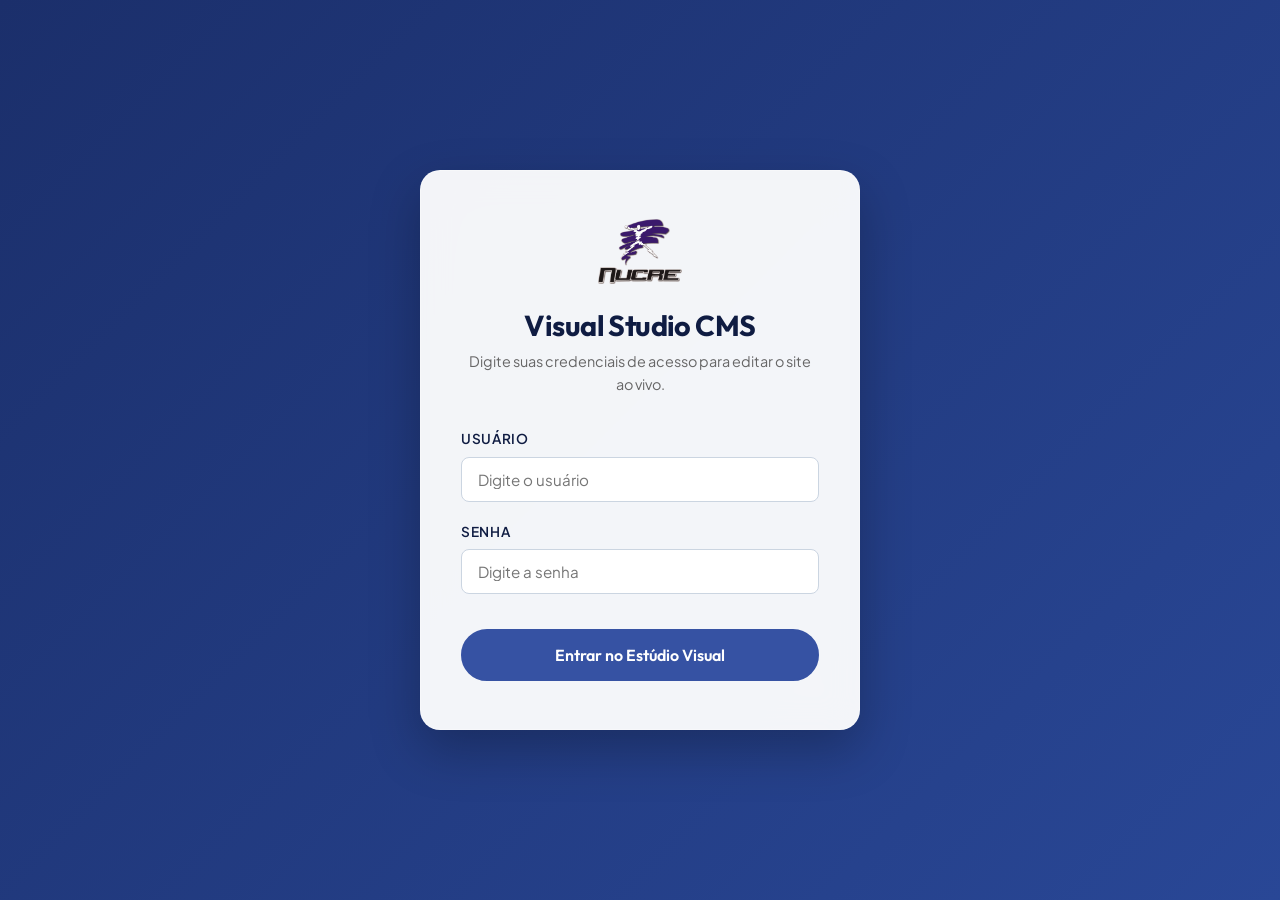
==== commit 0639d1f8: "feat: add service images, update social icons, and implement pillar title sanitization in admin tool" ====
--- a/admin.html
+++ b/admin.html
@@ -51,77 +51,80 @@
                     <span class="admin-studio-badge">Live Editor</span>
                 </a>
 
-                <!-- Seletor de Páginas com Dropdown de Serviços e Terapias -->
+                <!-- Seletor de Páginas -->
                 <nav class="admin-page-nav">
-                    <button type="button" class="admin-page-btn active" data-page="index.html">🏠 Início</button>
-                    <button type="button" class="admin-page-btn" data-page="nossa-clinica.html">🏥 Nossa Clínica</button>
-                    
-                    <div class="admin-dropdown">
-                        <button type="button" class="admin-page-btn" data-page="servicos.html">🩺 Serviços & Terapias ▾</button>
-                        <div class="admin-dropdown-menu">
-                            <button type="button" class="admin-dropdown-item" data-page="servicos.html">📋 Visão Geral de Todos os Serviços</button>
-                            
-                            <div class="admin-dropdown-header">🏃 Serviços Especializados</div>
-                            <button type="button" class="admin-dropdown-item" data-page="servicos.html#fisioterapia-esportiva">Reabilitação de Lesões Esportivas</button>
-                            <button type="button" class="admin-dropdown-item" data-page="servicos.html#pos-operatorios-complexos">Pós-Operatórios Complexos</button>
-                            <button type="button" class="admin-dropdown-item" data-page="servicos.html#qualidade-de-vida">Longevidade e Qualidade de Vida</button>
-                            <button type="button" class="admin-dropdown-item" data-page="servicos.html#prevencao-de-lesoes">Prevenção de Lesões</button>
-                            <button type="button" class="admin-dropdown-item" data-page="servicos.html#reabilitacao-com-eletroterapia">Reabilitação com Eletroterapia</button>
-                            <button type="button" class="admin-dropdown-item" data-page="servicos.html#reabilitacao-com-instrumentos">Reabilitação com Instrumentos</button>
-                            <button type="button" class="admin-dropdown-item" data-page="servicos.html#recovery">Recovery</button>
-                            <button type="button" class="admin-dropdown-item" data-page="servicos.html#ventosaterapia">Ventosaterapia</button>
-                            <button type="button" class="admin-dropdown-item" data-page="servicos.html#miofibrolise-percutanea">Miofibrólise Percutânea</button>
-                            <button type="button" class="admin-dropdown-item" data-page="servicos.html#ozonioterapia">Ozonioterapia</button>
-                            <button type="button" class="admin-dropdown-item" data-page="servicos.html#dry-needling">Dry Needling</button>
-
-                            <div class="admin-dropdown-header">👐 Terapias Manuais</div>
-                            <button type="button" class="admin-dropdown-item" data-page="servicos.html#osteopatia">Osteopatia</button>
-                            <button type="button" class="admin-dropdown-item" data-page="servicos.html#maitland">Maitland</button>
-                            <button type="button" class="admin-dropdown-item" data-page="servicos.html#mulligan">Mulligan</button>
-                            <button type="button" class="admin-dropdown-item" data-page="servicos.html#kabat">Kabat</button>
-                            <button type="button" class="admin-dropdown-item" data-page="servicos.html#liberacoes-miofasciais">Liberações Miofasciais</button>
-                        </div>
-                    </div>
-
-                    <button type="button" class="admin-page-btn" data-page="equipe.html">👥 Equipe</button>
-                    <button type="button" class="admin-page-btn" data-page="contato.html">✉️ Contato</button>
+                    <button type="button" class="admin-page-btn active" data-page="index.html">
+                        <svg width="15" height="15" viewBox="0 0 24 24" fill="currentColor"><path d="M10 20v-6h4v6h5v-8h3L12 3 2 12h3v8z"/></svg>
+                        Início
+                    </button>
+                    <button type="button" class="admin-page-btn" data-page="nossa-clinica.html">
+                        <svg width="15" height="15" viewBox="0 0 24 24" fill="currentColor"><path d="M19 2H5c-1.1 0-2 .9-2 2v18h18V4c0-1.1-.9-2-2-2zm-8 16H7v-2h4v2zm0-4H7v-2h4v2zm0-4H7V8h4v2zm6 8h-4v-2h4v2zm0-4h-4v-2h4v2zm0-4h-4V8h4v2z"/></svg>
+                        Nossa Clínica
+                    </button>
+                    <button type="button" class="admin-page-btn" data-page="servicos.html">
+                        <svg width="15" height="15" viewBox="0 0 24 24" fill="currentColor"><path d="M19 3H5c-1.1 0-2 .9-2 2v14c0 1.1.9 2 2 2h14c1.1 0 2-.9 2-2V5c0-1.1-.9-2-2-2zm-2 10h-4v4h-2v-4H7v-2h4V7h2v4h4v2z"/></svg>
+                        Serviços
+                    </button>
+                    <button type="button" class="admin-page-btn" data-page="equipe.html">
+                        <svg width="15" height="15" viewBox="0 0 24 24" fill="currentColor"><path d="M16 11c1.66 0 2.99-1.34 2.99-3S17.66 5 16 5c-1.66 0-3 1.34-3 3s1.34 3 3 3zm-8 0c1.66 0 2.99-1.34 2.99-3S9.66 5 8 5C6.34 5 5 6.34 5 8s1.34 3 3 3zm0 2c-2.33 0-7 1.17-7 3.5V19h14v-2.5c0-2.33-4.67-3.5-7-3.5zm8 0c-.29 0-.62.02-.97.05 1.16.84 1.97 1.97 1.97 3.45V19h6v-2.5c0-2.33-4.67-3.5-7-3.5z"/></svg>
+                        Equipe
+                    </button>
+                    <button type="button" class="admin-page-btn" data-page="contato.html">
+                        <svg width="15" height="15" viewBox="0 0 24 24" fill="currentColor"><path d="M20 4H4c-1.1 0-1.99.9-1.99 2L2 18c0 1.1.9 2 2 2h16c1.1 0 2-.9 2-2V6c0-1.1-.9-2-2-2zm0 4l-8 5-8-5V6l8 5 8-5v2z"/></svg>
+                        Contato
+                    </button>
                 </nav>
             </div>
 
             <!-- Controles de Dispositivo (Desktop / Tablet / Mobile) -->
             <div class="admin-studio-center">
                 <div class="admin-device-switcher">
-                    <button type="button" class="active" data-device="desktop" title="Visualização Desktop">🖥️ Desktop</button>
-                    <button type="button" data-device="tablet" title="Visualização Tablet (768px)">💻 Tablet</button>
-                    <button type="button" data-device="mobile" title="Visualização Mobile (380px)">📱 Mobile</button>
+                    <button type="button" class="active" data-device="desktop" title="Visualização Desktop">
+                        <svg width="14" height="14" viewBox="0 0 24 24" fill="currentColor"><path d="M21 2H3c-1.1 0-2 .9-2 2v12c0 1.1.9 2 2 2h7v2H8v2h8v-2h-2v-2h7c1.1 0 2-.9 2-2V4c0-1.1-.9-2-2-2zm0 14H3V4h18v12z"/></svg>
+                        Desktop
+                    </button>
+                    <button type="button" data-device="tablet" title="Visualização Tablet (768px)">
+                        <svg width="14" height="14" viewBox="0 0 24 24" fill="currentColor"><path d="M19 2H5c-1.1 0-2 .9-2 2v16c0 1.1.9 2 2 2h14c1.1 0 2-.9 2-2V4c0-1.1-.9-2-2-2zm-7 18c-.55 0-1-.45-1-1s.45-1 1-1 1 .45 1 1-.45 1-1 1zm7-4H5V4h14v12z"/></svg>
+                        Tablet
+                    </button>
+                    <button type="button" data-device="mobile" title="Visualização Mobile (380px)">
+                        <svg width="14" height="14" viewBox="0 0 24 24" fill="currentColor"><path d="M17 1.01L7 1c-1.1 0-2 .9-2 2v18c0 1.1.9 2 2 2h10c1.1 0 2-.9 2-2V3c0-1.1-.9-1.99-2-1.99zM17 19H7V5h10v14z"/></svg>
+                        Mobile
+                    </button>
                 </div>
             </div>
 
             <!-- Ações e Salvamento -->
             <div class="admin-studio-right">
                 <button id="btn-save-cms" type="button" class="admin-btn-save">
-                    💾 <span id="btn-save-text">Salvar Alterações</span>
+                    <svg width="15" height="15" viewBox="0 0 24 24" fill="currentColor"><path d="M17 3H5c-1.11 0-2 .9-2 2v14c0 1.1.89 2 2 2h14c1.1 0 2-.9 2-2V7l-4-4zm-5 16c-1.66 0-3-1.34-3-3s1.34-3 3-3 3 1.34 3 3-1.34 3-3 3zm3-10H5V5h10v4z"/></svg>
+                    <span id="btn-save-text">Salvar Alterações</span>
                 </button>
 
                 <a id="btn-open-live-site" href="index.html" target="_blank" class="admin-btn-secondary" title="Ver site público em nova aba">
-                    👁️ Ver Site
+                    <svg width="14" height="14" viewBox="0 0 24 24" fill="currentColor"><path d="M12 4.5C7 4.5 2.73 7.61 1 12c1.73 4.39 6 7.5 11 7.5s9.27-3.11 11-7.5c-1.73-4.39-6-7.5-11-7.5zM12 17c-2.76 0-5-2.24-5-5s2.24-5 5-5 5 2.24 5 5-2.24 5-5 5zm0-8c-1.66 0-3 1.34-3 3s1.34 3 3 3 3-1.34 3-3-1.34-3-3-3z"/></svg>
+                    Ver Site
                 </a>
 
                 <button id="btn-export-json" type="button" class="admin-btn-secondary" title="Baixar backup de todas as alterações em JSON">
-                    📥 Backup
+                    <svg width="14" height="14" viewBox="0 0 24 24" fill="currentColor"><path d="M19 9h-4V3H9v6H5l7 7 7-7zM5 18v2h14v-2H5z"/></svg>
+                    Backup
                 </button>
 
                 <label for="input-import-json" class="admin-btn-secondary" style="cursor: pointer;" title="Restaurar backup a partir de um arquivo JSON">
-                    📤 Restaurar
+                    <svg width="14" height="14" viewBox="0 0 24 24" fill="currentColor"><path d="M9 16h6v-6h4l-7-7-7 7h4zm-4 2h14v2H5z"/></svg>
+                    Restaurar
                 </label>
                 <input type="file" id="input-import-json" accept=".json" style="display: none;">
 
                 <button id="btn-reset-default" type="button" class="admin-btn-secondary" style="color: #fda4af;" title="Restaurar conteúdo original de fábrica">
-                    🔄 Resetar
+                    <svg width="14" height="14" viewBox="0 0 24 24" fill="currentColor"><path d="M17.65 6.35C16.2 4.9 14.21 4 12 4c-4.42 0-7.99 3.58-7.99 8s3.57 8 7.99 8c3.73 0 6.84-2.55 7.73-6h-2.08c-.82 2.33-3.04 4-5.65 4-3.31 0-6-2.69-6-6s2.69-6 6-6c1.66 0 3.14.69 4.22 1.78L13 11h7V4l-2.35 2.35z"/></svg>
+                    Resetar
                 </button>
 
                 <button id="btn-logout" type="button" class="admin-btn-danger" title="Sair do modo administrativo">
-                    🚪 Sair
+                    <svg width="14" height="14" viewBox="0 0 24 24" fill="currentColor"><path d="M10.09 15.59L11.5 17l5-5-5-5-1.41 1.41L12.67 11H3v2h9.67l-2.58 2.59zM19 3H5c-1.11 0-2 .9-2 2v4h2V5h14v14H5v-4H3v4c0 1.1.89 2 2 2h14c1.1 0 2-.9 2-2V5c0-1.1-.9-2-2-2z"/></svg>
+                    Sair
                 </button>
             </div>
         </header>
@@ -143,7 +146,8 @@
                 Dê <b>2 cliques no texto</b> para editar &bull; Dê <b>2 cliques na imagem</b> para trocar
             </div>
             <div class="lock-note">
-                🔒 Cabeçalho e Rodapé protegidos
+                <svg width="13" height="13" viewBox="0 0 24 24" fill="currentColor"><path d="M18 8h-1V6c0-2.76-2.24-5-5-5S7 3.24 7 6v2H6c-1.1 0-2 .9-2 2v10c0 1.1.9 2 2 2h12c1.1 0 2-.9 2-2V10c0-1.1-.9-2-2-2zm-6 9c-1.1 0-2-.9-2-2s.9-2 2-2 2 .9 2 2-.9 2-2 2zm3.1-9H8.9V6c0-1.71 1.39-3.1 3.1-3.1 1.71 0 3.1 1.39 3.1 3.1v2z"/></svg>
+                Cabeçalho e Rodapé protegidos
             </div>
         </div>
 
@@ -153,13 +157,18 @@
     <div id="admin-img-modal" class="admin-modal-overlay">
         <div class="admin-modal-card">
             <div class="admin-modal-header">
-                <h3>🖼️ Substituir Imagem</h3>
+                <h3>
+                    <svg width="18" height="18" viewBox="0 0 24 24" fill="currentColor" style="vertical-align: -2px; margin-right: 6px;"><path d="M21 19V5c0-1.1-.9-2-2-2H5c-1.1 0-2 .9-2 2v14c0 1.1.9 2 2 2h14c1.1 0 2-.9 2-2zM8.5 13.5l2.5 3.01L14.5 12l4.5 6H5l3.5-4.5z"/></svg>
+                    Substituir Imagem
+                </h3>
                 <button type="button" id="admin-img-modal-close" class="admin-modal-close">&times;</button>
             </div>
 
             <!-- Upload por Drag & Drop ou Arquivo Local -->
             <div id="admin-upload-zone" class="admin-upload-zone">
-                <div class="admin-upload-zone-icon">📁</div>
+                <div class="admin-upload-zone-icon">
+                    <svg width="36" height="36" viewBox="0 0 24 24" fill="currentColor"><path d="M10 4H4c-1.1 0-1.99.9-1.99 2L2 18c0 1.1.9 2 2 2h16c1.1 0 2-.9 2-2V8c0-1.1-.9-2-2-2h-8l-2-2z"/></svg>
+                </div>
                 <p><b>Clique para escolher uma foto</b> ou arraste o arquivo até aqui</p>
                 <span style="font-size: 0.75rem; color: #94a3b8; margin-top: 4px; display: block;">Formatos suportados: JPG, PNG, WebP, GIF (Máx: 4MB)</span>
                 <input type="file" id="admin-modal-file-input" accept="image/*" style="display: none;">
@@ -186,7 +195,7 @@
 
     <!-- Toast de Notificação -->
     <div id="admin-toast" class="admin-toast">
-        <span>✨ Alterações salvas com sucesso!</span>
+        <span><svg width="16" height="16" viewBox="0 0 24 24" fill="currentColor" style="vertical-align: -2px; margin-right: 6px;"><path d="M12 2l2.4 7.2h7.6l-6.1 4.5 2.3 7.3-6.2-4.6-6.2 4.6 2.3-7.3-6.1-4.5h7.6z"/></svg>Alterações salvas com sucesso!</span>
     </div>
 
     <script src="admin.js"></script>
--- a/main.css
+++ b/main.css
@@ -2,8 +2,8 @@
    Variáveis CSS e Reset
    ========================================= */
 :root {
-    --primary-blue: #3652a3;
-    --accent-cyan: #29d4f0;
+    --primary-blue: #0f1c42;
+    --accent-cyan: #3652a3;
     --bg-light: #faf8f7;
     --text-dark: #1a1a1a;
     --text-gray: #666666;
@@ -163,6 +163,16 @@
 
 .nav-links a:hover { color: var(--accent-cyan); }
 
+.nav-links a.btn,
+.nav-links .btn {
+    color: #ffffff !important;
+}
+
+.nav-links a.btn:hover,
+.nav-links .btn:hover {
+    color: #ffffff !important;
+}
+
 /* Mobile Menu Toggle */
 .mobile-menu-toggle {
     display: none;
@@ -221,7 +231,7 @@
 }
 
 .dropdown-menu a:hover {
-    background-color: rgba(41, 212, 240, 0.1);
+    background-color: rgba(54, 82, 163, 0.1);
     color: var(--primary-blue);
 }
 
@@ -242,16 +252,16 @@
 
 .btn-primary {
     background-color: var(--accent-cyan);
-    color: var(--primary-blue);
+    color: #ffffff !important;
     border: 2px solid var(--accent-cyan);
 }
 
 .btn-primary:hover {
-    background-color: #1ebbd5;
-    border-color: #1ebbd5;
+    background-color: #2b4999;
+    border-color: #2b4999;
     transform: translateY(-3px);
-    box-shadow: 0 10px 20px rgba(41, 212, 240, 0.3);
-    color: var(--primary-blue) !important;
+    box-shadow: 0 10px 20px rgba(54, 82, 163, 0.35);
+    color: #ffffff !important;
 }
 
 .btn-outline {
@@ -262,9 +272,9 @@
 
 .btn-outline:hover {
     background-color: var(--accent-cyan);
-    color: var(--primary-blue) !important;
+    color: #ffffff !important;
     transform: translateY(-3px);
-    box-shadow: 0 10px 20px rgba(41, 212, 240, 0.2);
+    box-shadow: 0 10px 20px rgba(54, 82, 163, 0.25);
 }
 
 .text-link {
@@ -280,99 +290,160 @@
 }
 
 /* =========================================
-   Seção: Hero
+   Seção: Hero Geral & Interno (Nossa Clínica, etc.)
    ========================================= */
 .hero {
-    padding: 5rem 0;
+    padding: 6rem 0;
+    position: relative;
     background-color: transparent;
+    display: flex;
+    align-items: center;
 }
 
 .hero .container {
     display: flex;
     align-items: center;
+    justify-content: space-between;
     gap: 3.5rem;
+    width: 100%;
 }
 
 .hero-content {
-    flex: 1.1;
-    max-width: 600px;
+    flex: 1.05;
+    max-width: 560px;
+    z-index: 2;
 }
 
 .hero-content h1 {
     font-size: 3.2rem;
     margin-bottom: 1.2rem;
+    line-height: 1.15;
 }
 
 .hero-content p {
     color: var(--text-gray);
     margin-bottom: 2rem;
     font-size: 1.05rem;
-    max-width: 580px;
+    max-width: 540px;
+    line-height: 1.6;
 }
 
 .hero-buttons { display: flex; gap: 1rem; }
 
 .hero-image {
-    flex: 0.9;
+    flex: 0.95;
     border-radius: var(--border-radius-md);
     overflow: hidden;
-    box-shadow: 0 15px 35px rgba(0,0,0,0.06);
+    box-shadow: 0 15px 35px rgba(0,0,0,0.08);
     position: relative;
     height: 480px;
 }
 
-.hero-slides-wrapper {
-    position: relative;
+.hero-image img {
     width: 100%;
     height: 100%;
-}
-
-.hero-slide {
-    position: absolute;
-    top: 0;
-    left: 0;
+    object-fit: cover;
+    display: block;
+}
+
+/* =========================================
+   Seção: Hero Home (100vh & Galeria Dupla Animada)
+   ========================================= */
+.hero.hero-home {
+    height: 100vh;
+    min-height: 600px;
+    max-height: 100vh;
+    padding-top: 90px;
+    padding-bottom: 0;
+    box-sizing: border-box;
+    overflow: hidden;
+}
+
+.hero.hero-home .container {
+    height: 100%;
+    max-height: calc(100vh - 120px);
+}
+
+/* Galeria Dupla Vertical Infinita */
+.hero-gallery {
+    flex: 1.35;
+    height: 100%;
+    max-height: calc(100vh - 100px);
+    display: grid;
+    grid-template-columns: repeat(2, 1fr);
+    gap: 0.85rem;
+    position: relative;
+    margin-right: -6vw;
+    width: 52vw;
+    max-width: 720px;
+    overflow: hidden;
+    mask-image: linear-gradient(to bottom, transparent 0%, black 8%, black 92%, transparent 100%);
+    -webkit-mask-image: linear-gradient(to bottom, transparent 0%, black 8%, black 92%, transparent 100%);
+}
+
+.hero-gallery-col {
+    position: relative;
+    overflow: hidden;
+    height: 100%;
+}
+
+.hero-gallery-track {
+    display: flex;
+    flex-direction: column;
+    gap: 0.85rem;
+}
+
+.col-up .hero-gallery-track {
+    animation: heroColUp 24s linear infinite;
+}
+
+.col-down .hero-gallery-track {
+    animation: heroColDown 24s linear infinite;
+}
+
+.hero-gallery:hover .hero-gallery-track {
+    animation-play-state: paused;
+}
+
+.hero-gallery-card {
+    width: 100%;
+    aspect-ratio: 16 / 10;
+    border-radius: 10px;
+    overflow: hidden;
+    background: #e2e8f0;
+    flex-shrink: 0;
+    box-shadow: none;
+    border: none;
+    transition: transform 0.3s ease;
+}
+
+.hero-gallery-card:hover {
+    transform: scale(1.02);
+}
+
+.hero-gallery-card img {
     width: 100%;
     height: 100%;
-    opacity: 0;
-    z-index: 1;
-    transition: opacity 1s ease-in-out;
     object-fit: cover;
-}
-
-.hero-slide.active {
-    opacity: 1;
-    z-index: 2;
-}
-
-/* Pontinhos de navegação do slider */
-.hero-slider-dots {
-    position: absolute;
-    bottom: 20px;
-    left: 50%;
-    transform: translateX(-50%);
-    display: flex;
-    gap: 8px;
-    z-index: 10;
-}
-
-.hero-slider-dots .dot {
-    width: 10px;
-    height: 10px;
-    border-radius: 50%;
-    background-color: rgba(255, 255, 255, 0.4);
-    border: 1px solid rgba(0, 0, 0, 0.1);
-    cursor: pointer;
-    transition: var(--transition);
-}
-
-.hero-slider-dots .dot:hover {
-    background-color: rgba(255, 255, 255, 0.8);
-}
-
-.hero-slider-dots .dot.active {
-    background-color: var(--accent-cyan);
-    transform: scale(1.2);
-    box-shadow: 0 0 10px rgba(41, 212, 240, 0.6);
+    display: block;
+}
+
+@keyframes heroColUp {
+    0% {
+        transform: translateY(0);
+    }
+    100% {
+        transform: translateY(-50%);
+    }
+}
+
+@keyframes heroColDown {
+    0% {
+        transform: translateY(-50%);
+    }
+    100% {
+        transform: translateY(0);
+    }
 }
 
 /* =========================================
@@ -427,15 +498,21 @@
 }
 
 .features-header {
-    display: flex;
-    justify-content: space-between;
-    align-items: flex-end;
     margin-bottom: 3.5rem;
-    gap: 3rem;
-}
-
-.features-header h2 { font-size: 2.3rem; max-width: 520px; flex: 1; }
-.features-header p { max-width: 480px; color: var(--text-gray); flex: 1; }
+}
+
+.features-header h2 {
+    font-size: 2.5rem;
+    margin-bottom: 0.8rem;
+    color: var(--text-dark);
+}
+
+.features-header p {
+    max-width: 680px;
+    color: var(--text-gray);
+    font-size: 1.05rem;
+    line-height: 1.6;
+}
 
 .features-grid {
     display: grid;
@@ -444,37 +521,63 @@
 }
 
 .feature-item {
-    padding: 2rem 1.5rem;
+    padding: 2.25rem 2rem;
     border-radius: var(--border-radius-sm);
     transition: var(--transition);
     /* Light Glassmorphism */
-    background: rgba(255, 255, 255, 0.6);
-    backdrop-filter: blur(10px);
-    -webkit-backdrop-filter: blur(10px);
-    border: 1px solid rgba(255, 255, 255, 0.8);
-    box-shadow: 0 8px 32px 0 rgba(31, 38, 135, 0.05);
+    background: rgba(255, 255, 255, 0.75);
+    backdrop-filter: blur(12px);
+    -webkit-backdrop-filter: blur(12px);
+    border: 1px solid rgba(255, 255, 255, 0.9);
+    box-shadow: 0 10px 30px 0 rgba(15, 28, 66, 0.05);
+    display: flex;
+    flex-direction: column;
+    align-items: flex-start;
 }
 
 .feature-item:hover {
-    transform: translateY(-10px);
-    background: rgba(255, 255, 255, 0.9);
-    box-shadow: 0 15px 35px rgba(0,0,0,0.08);
-}
-
-.feature-icon {
+    transform: translateY(-8px);
+    background: #ffffff;
+    border-color: rgba(54, 82, 163, 0.25);
+    box-shadow: 0 20px 40px rgba(15, 28, 66, 0.1);
+}
+
+.pillar-number-badge {
+    display: inline-flex;
+    align-items: center;
+    padding: 6px 14px;
+    border-radius: 20px;
+    font-size: 0.78rem;
+    font-weight: 700;
+    letter-spacing: 0.06em;
+    text-transform: uppercase;
+    background: rgba(54, 82, 163, 0.08);
     color: var(--accent-cyan);
-    font-size: 2rem;
-    margin-bottom: 1rem;
+    border: 1px solid rgba(54, 82, 163, 0.18);
+    margin-bottom: 1.25rem;
+    transition: var(--transition);
+}
+
+.feature-item:hover .pillar-number-badge {
+    background: var(--accent-cyan);
+    color: #ffffff;
+    border-color: var(--accent-cyan);
 }
 
 .feature-item h3 {
     font-family: var(--font-body);
-    font-weight: 600;
-    font-size: 1.1rem;
-    margin-bottom: 0.5rem;
-}
-
-.feature-item p { font-size: 0.9rem; color: var(--text-gray); }
+    font-weight: 700;
+    font-size: 1.25rem;
+    margin-bottom: 0.85rem;
+    color: var(--primary-blue);
+    line-height: 1.35;
+}
+
+.feature-item p {
+    font-size: 0.92rem;
+    color: var(--text-gray);
+    line-height: 1.65;
+}
 
 /* =========================================
    Seção: Services (Dark + Glass)
@@ -555,7 +658,7 @@
 }
 
 .service-card h3 {
-    color: var(--accent-cyan);
+    color: #ffffff;
     font-family: var(--font-body);
     font-size: 1.4rem;
     font-weight: 600;
@@ -578,7 +681,7 @@
     width: 50px;
     height: 50px;
     background-color: var(--accent-cyan);
-    color: var(--primary-blue);
+    color: #ffffff;
     border-radius: 50%;
     display: flex;
     align-items: center;
@@ -591,6 +694,7 @@
 
 .card-arrow-btn:hover {
     background-color: white;
+    color: var(--accent-cyan);
     transform: scale(1.1) translateX(4px);
     box-shadow: 0 8px 25px rgba(255, 255, 255, 0.4);
 }
@@ -756,7 +860,7 @@
     bottom: -20px;
     left: -20px;
     background-color: var(--accent-cyan);
-    color: var(--primary-blue);
+    color: #ffffff;
     width: 80px;
     height: 80px;
     border-radius: 50%;
@@ -766,34 +870,38 @@
     font-weight: bold;
     font-size: 2.5rem;
     font-family: var(--font-headings);
-    box-shadow: 0 10px 20px rgba(41, 212, 240, 0.4);
+    box-shadow: 0 10px 20px rgba(54, 82, 163, 0.4);
 }
 
 .featured-team-info { flex: 1; }
 .featured-team-info h3 { font-size: 2.5rem; margin-bottom: 0.5rem; color: var(--primary-blue); }
 
 .team-thumbnails {
-    display: grid;
-    grid-template-columns: repeat(5, 1fr);
-    gap: 1rem;
+    display: flex;
+    justify-content: center;
+    align-items: center;
+    gap: 1.5rem;
+    flex-wrap: wrap;
+    margin-top: 2.5rem;
 }
 
 .team-thumbnails img {
-    border-radius: var(--border-radius-sm);
-    width: 100%;
-    height: auto;
-    aspect-ratio: 3 / 4;
+    border-radius: 50%;
+    width: 110px;
+    height: 110px;
+    aspect-ratio: 1 / 1;
     object-fit: cover;
-    object-position: center 20%;
+    object-position: center 15%;
     cursor: pointer;
     transition: var(--transition);
-    border: 3px solid transparent;
+    border: 3px solid #e2e8f0;
+    box-shadow: 0 4px 15px rgba(0, 0, 0, 0.06);
 }
 
 .team-thumbnails img:hover,
 .team-thumbnails img.active {
-    transform: scale(1.05);
-    box-shadow: 0 10px 20px rgba(0,0,0,0.1);
+    transform: scale(1.08);
+    box-shadow: 0 8px 25px rgba(54, 82, 163, 0.3);
     border-color: var(--accent-cyan);
 }
 
@@ -842,11 +950,11 @@
 
 .stat-item h3 {
     font-size: 2.8rem;
-    color: var(--accent-cyan);
+    color: #ffffff;
     font-family: var(--font-body);
     font-weight: 700;
     margin-bottom: 0.5rem;
-    text-shadow: 0 0 20px rgba(41, 212, 240, 0.3);
+    text-shadow: 0 0 20px rgba(54, 82, 163, 0.3);
 }
 
 .stat-item p { font-size: 0.95rem; color: #e2e8f0; }
@@ -855,7 +963,79 @@
    Seção: Feedbacks (Marquee)
    ========================================= */
 .feedbacks { padding: 5rem 0; background-color: #ffffff; overflow: hidden; }
-.feedbacks h2 { font-size: 2.5rem; margin-bottom: 3rem; text-align: center; }
+
+.feedbacks-header {
+    display: flex;
+    flex-direction: column;
+    align-items: center;
+    text-align: center;
+    margin-bottom: 3.5rem;
+    gap: 1.2rem;
+}
+
+.feedbacks-header h2 { font-size: 2.5rem; margin-bottom: 0; }
+
+.google-rating-badge {
+    display: inline-flex;
+    align-items: center;
+    gap: 14px;
+    background-color: #ffffff;
+    padding: 10px 22px;
+    border-radius: 50px;
+    box-shadow: 0 4px 20px rgba(0, 0, 0, 0.06);
+    border: 1px solid rgba(0, 0, 0, 0.08);
+    transition: var(--transition);
+}
+
+.google-rating-badge:hover {
+    transform: translateY(-2px);
+    box-shadow: 0 8px 25px rgba(0, 0, 0, 0.1);
+}
+
+.google-rating-badge .google-logo {
+    display: flex;
+    align-items: center;
+    justify-content: center;
+}
+
+.google-rating-info {
+    display: flex;
+    flex-direction: column;
+    align-items: flex-start;
+    text-align: left;
+    gap: 2px;
+}
+
+.google-stars-row {
+    display: flex;
+    align-items: center;
+    gap: 6px;
+}
+
+.google-stars-row .rating-score {
+    font-family: var(--font-headings);
+    font-weight: 700;
+    font-size: 1.1rem;
+    color: var(--text-dark);
+}
+
+.google-stars-row .stars {
+    font-size: 1rem;
+    letter-spacing: 1px;
+}
+
+.google-reviews-link {
+    font-size: 0.82rem;
+    color: var(--text-gray);
+    display: inline-flex;
+    align-items: center;
+    gap: 4px;
+    transition: color 0.2s;
+}
+
+.google-reviews-link:hover {
+    color: var(--accent-cyan);
+}
 
 .marquee-wrapper {
     --marquee-gap: 2rem;
@@ -889,7 +1069,7 @@
     width: 350px;
     display: flex;
     flex-direction: column;
-    gap: 1.5rem;
+    gap: 1.2rem;
     border: 1px solid #eee;
     box-shadow: 0 4px 15px rgba(0,0,0,0.03);
     transition: var(--transition);
@@ -898,6 +1078,12 @@
 .feedback-card:hover {
     transform: translateY(-5px);
     box-shadow: 0 10px 25px rgba(0,0,0,0.08);
+}
+
+.card-top-row {
+    display: flex;
+    justify-content: space-between;
+    align-items: center;
 }
 
 .stars {
@@ -911,6 +1097,7 @@
     font-style: italic;
     font-size: 0.95rem;
     flex-grow: 1;
+    line-height: 1.6;
 }
 
 .feedback-author {
@@ -918,12 +1105,12 @@
     align-items: center;
     gap: 1rem;
     border-top: 1px solid #eaeaea;
-    padding-top: 1.5rem;
+    padding-top: 1.2rem;
 }
 
 .feedback-author img {
-    width: 50px;
-    height: 50px;
+    width: 46px;
+    height: 46px;
     border-radius: 50%;
     object-fit: cover;
 }
@@ -932,6 +1119,16 @@
     font-family: var(--font-headings);
     font-weight: 600;
     color: var(--primary-blue);
+    font-size: 0.95rem;
+}
+
+.verified-badge {
+    display: flex;
+    align-items: center;
+    gap: 4px;
+    font-size: 0.75rem;
+    color: var(--text-gray);
+    margin-top: 2px;
 }
 
 /* =========================================
@@ -1034,7 +1231,7 @@
     align-items: flex-start;
 }
 
-.location-info h3 { font-size: 1.8rem; color: var(--accent-cyan); margin-bottom: 1rem; }
+.location-info h3 { font-size: 1.8rem; color: #ffffff; margin-bottom: 1rem; }
 .location-info p { color: #e2e8f0; font-size: 1.1rem; line-height: 1.8; }
 
 .location-map { flex: 1.5; min-height: 400px; }
@@ -1073,7 +1270,7 @@
     gap: 8px;
 }
 
-.footer-logo span { color: var(--accent-cyan); font-size: 3rem; line-height: 1; }
+.footer-logo span { color: #ffffff; font-size: 3rem; line-height: 1; }
 .footer-links { display: flex; gap: 2rem; }
 .footer-links a:hover { color: white; }
 
@@ -1140,7 +1337,7 @@
 
 .home-care-content .subtitle {
     font-size: 1.2rem;
-    color: var(--accent-cyan);
+    color: #e2e8f0;
     font-weight: 600;
     margin-bottom: 1.5rem;
 }
@@ -1172,7 +1369,7 @@
 .region-card:hover {
     transform: translateY(-5px);
     background: rgba(255, 255, 255, 0.15);
-    border-color: var(--accent-cyan);
+    border-color: #ffffff;
     box-shadow: 0 15px 35px rgba(0,0,0,0.25);
 }
 
@@ -1180,11 +1377,12 @@
     font-size: 1.5rem;
     display: block;
     margin-bottom: 0.5rem;
+    color: #ffffff;
 }
 
 .region-card h4 {
     font-size: 1.1rem;
-    color: var(--accent-cyan);
+    color: #ffffff;
     margin-bottom: 0.5rem;
 }
 
@@ -1377,10 +1575,28 @@
    Media Queries
    ========================================= */
 @media (max-width: 1024px) {
-    .hero .container, .features-header, .featured-team, .location-content { flex-direction: column; }
-    .hero-image { border-radius: var(--border-radius-lg); }
+    .hero {
+        height: auto;
+        min-height: 100vh;
+        max-height: none;
+        padding-top: 110px;
+        padding-bottom: 3.5rem;
+    }
+    .hero .container {
+        flex-direction: column;
+        max-height: none;
+        gap: 3rem;
+    }
+    .hero-gallery {
+        width: 100%;
+        max-width: none;
+        margin-right: 0;
+        height: 380px;
+        max-height: 380px;
+    }
+    .featured-team, .location-content { flex-direction: column; }
     .features-grid, .services-grid, .stats-grid { grid-template-columns: repeat(2, 1fr); }
-    .team-thumbnails { grid-template-columns: repeat(3, 1fr); }
+    .team-thumbnails img { width: 85px; height: 85px; }
     
     /* Home Care Responsivo */
     .home-care .container { flex-direction: column-reverse; gap: 3rem; }
@@ -1605,7 +1821,7 @@
 .admin-form-group textarea:focus {
     border-color: var(--accent-cyan);
     outline: none;
-    box-shadow: 0 0 0 3px rgba(41, 212, 240, 0.2);
+    box-shadow: 0 0 0 3px rgba(54, 82, 163, 0.2);
 }
 
 .admin-form-row {
